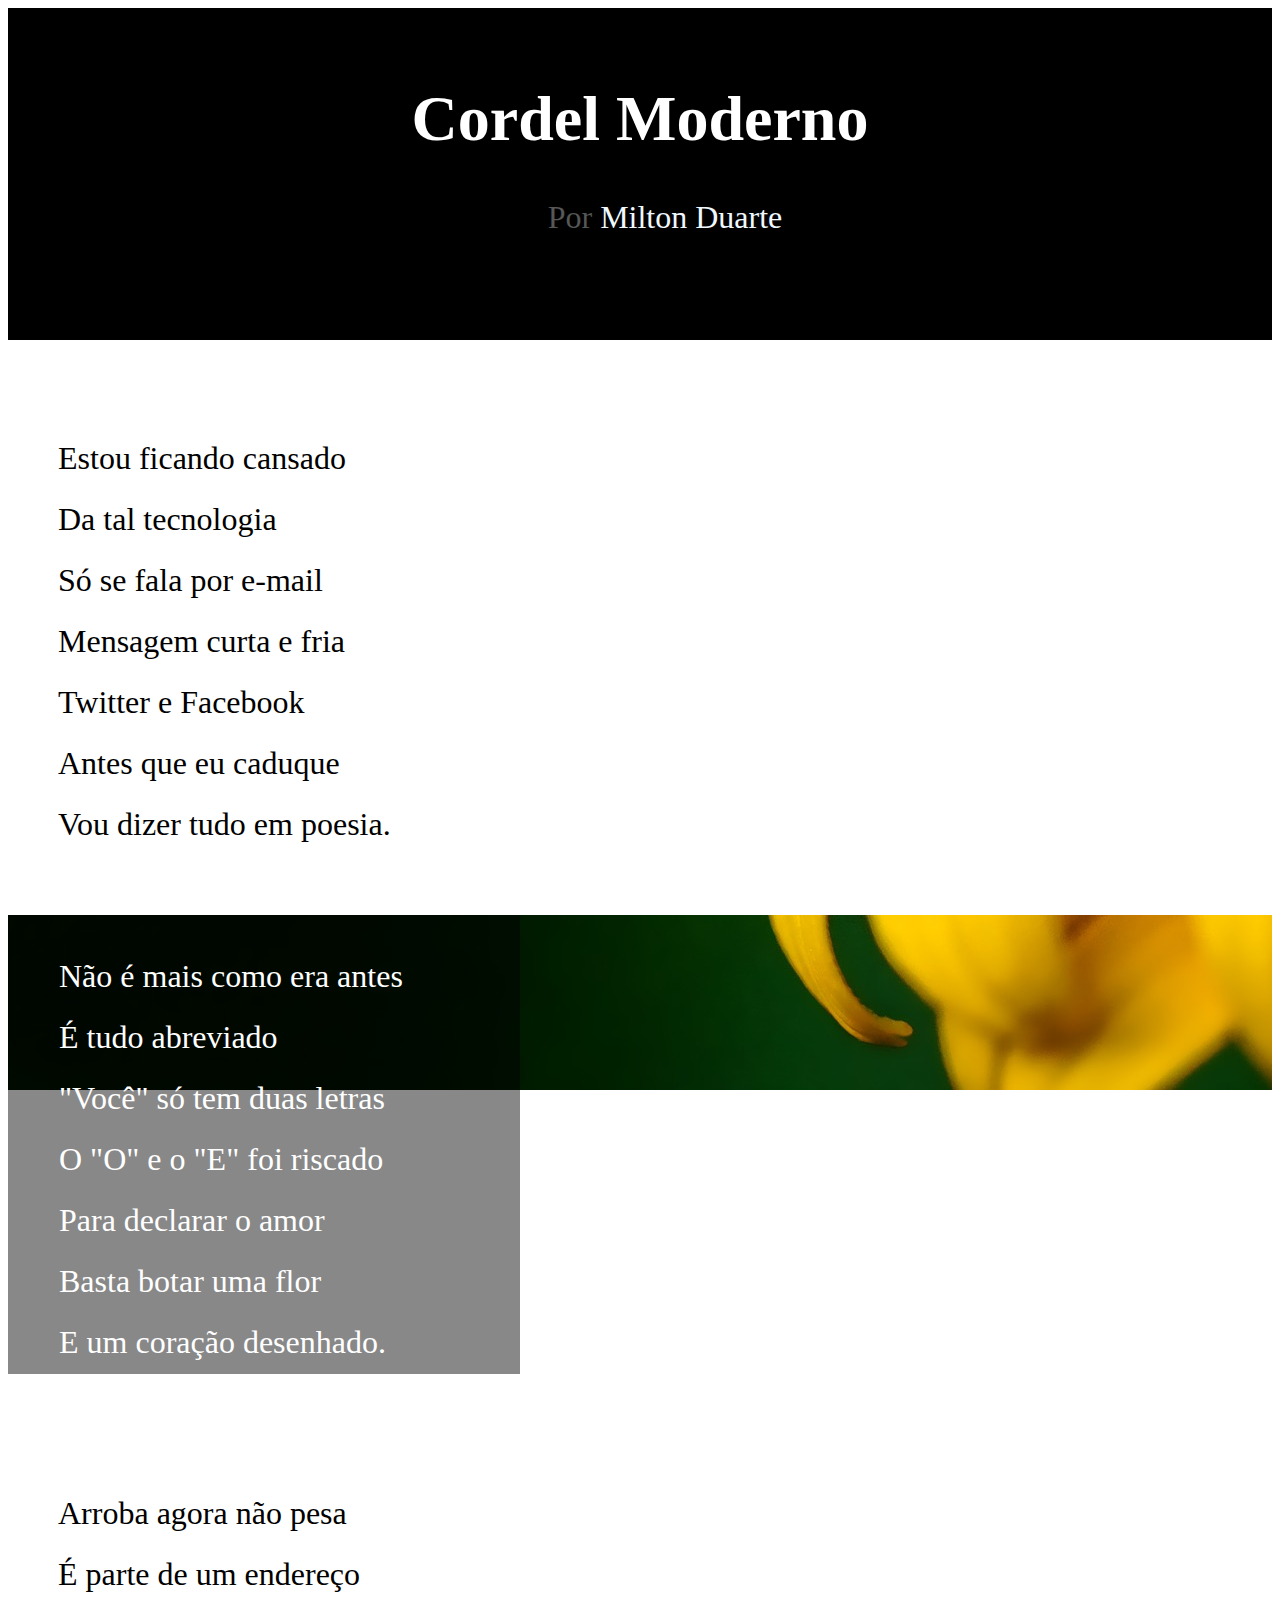
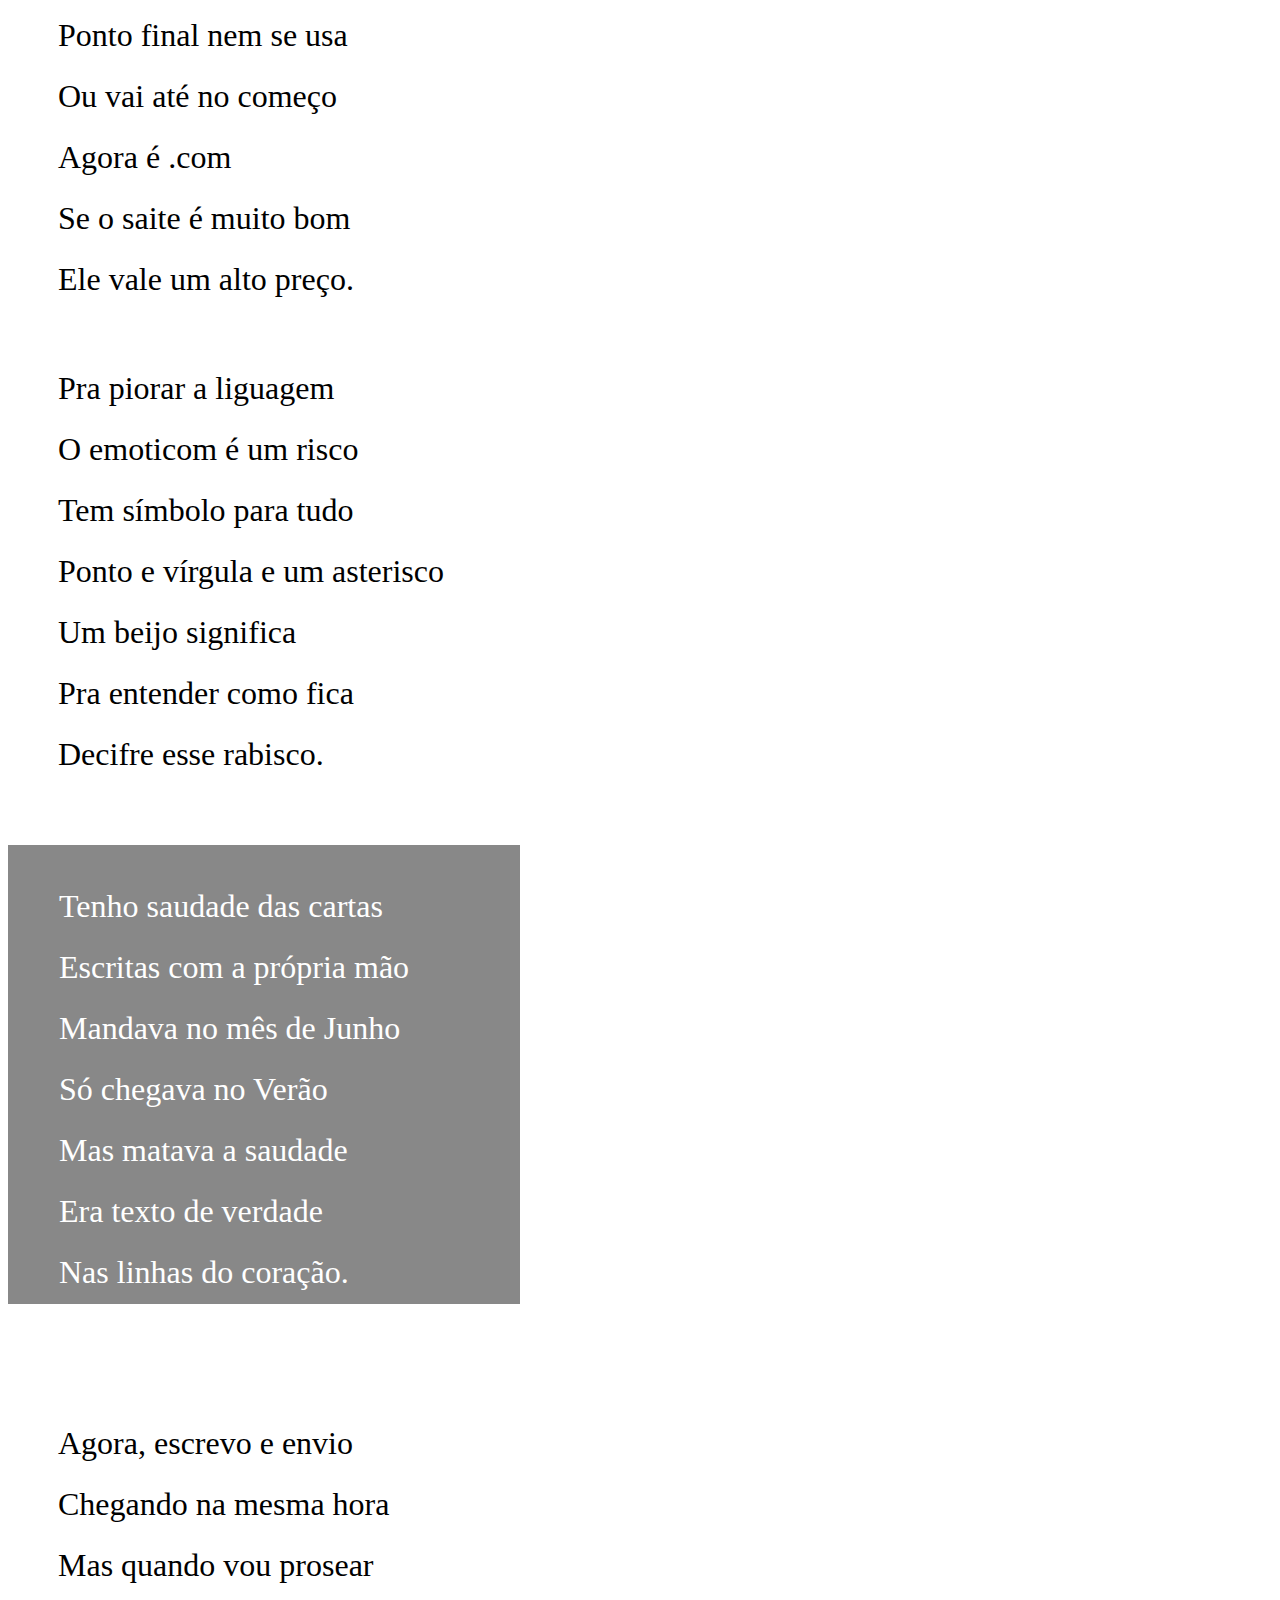
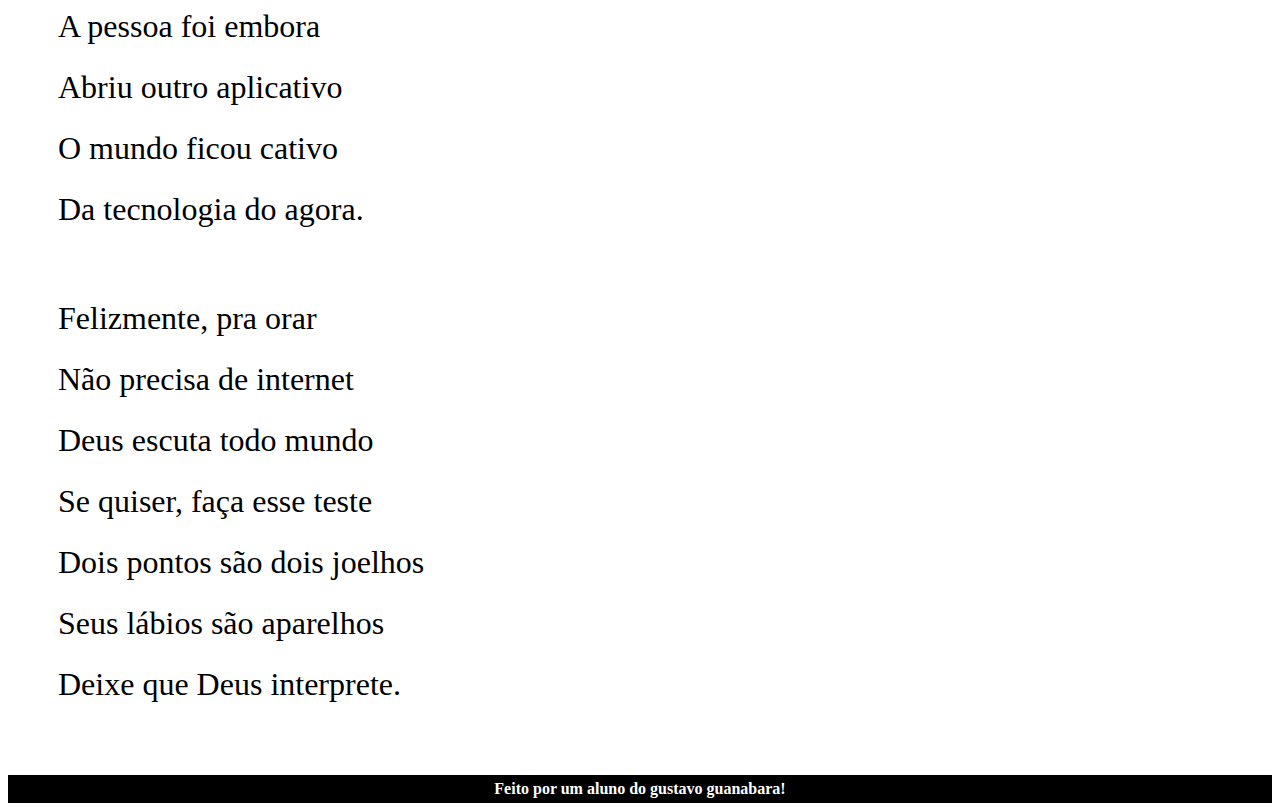
==== projeto-cordel/index.html @ 863560a4 "novo projeto" ====
<!DOCTYPE html>
<html lang="en">
<head>
    <meta charset="UTF-8">
    <meta name="viewport" content="width=device-width, initial-scale=1.0">
    <title>Coder Moderno</title>
    <link rel="stylesheet" href="style.css">
</head>
<body>
            <header>
                <h1>Cordel Moderno</h1>
                <p class="poucoescuro">Por <a href="https://www.recantodasletras.com.br/poesias/3186743" target="_blank">Milton Duarte</a></p>
            </header>
      <main>
          <div>
              <p>Estou ficando cansado</p>
              <p> Da tal tecnologia</p>
              <p> Só se fala por e-mail</p>
              <p> Mensagem curta e fria</p>
              <p> Twitter e Facebook</p>
              <p> Antes que eu caduque</p>
              <p> Vou dizer tudo em poesia.</p>
          </div>

          <div class="imagens1">
              <div class="fundo1">
                  <p> Não é mais como era antes</p>
                  <p> É tudo abreviado</p>
                  <p> "Você" só tem duas letras</p>
                  <p> O "O" e o "E" foi riscado</p>
                  <p> Para declarar o amor</p>
                  <p> Basta botar uma flor</p>
                  <p> E um coração desenhado.</p>
              </div>
          </div>
          <div>
              <p>  Arroba agora não pesa</p>
              <p> É parte de um endereço</p>
              <p> Ponto final nem se usa</p>
              <p> Ou vai até no começo</p>
              <p> Agora é .com</p>
              <p> Se o saite é muito bom</p>
              <p> Ele vale um alto preço.</p>
          </div>
          
          <div>
              <p> Pra piorar a liguagem</p>
              <p> O emoticom é um risco</p>
              <p> Tem símbolo para tudo</p>
              <p> Ponto e vírgula e um asterisco</p>
              <p> Um beijo significa</p>
              <p> Pra entender como fica</p>
              <p> Decifre esse rabisco.</p>
          </div>
          
          <div class="imagens2">
              <div class="fundo1">
                  <p> Tenho saudade das cartas</p>
                  <p> Escritas com a própria mão</p>
                  <p> Mandava no mês de Junho</p>
                  <p> Só chegava no Verão</p>
                  <p> Mas matava a saudade</p>
                  <p> Era texto de verdade</p>
                  <p> Nas linhas do coração.</p>
              </div>
          </div>
          
          <div>
              <p> Agora, escrevo e envio</p>
              <p> Chegando na mesma hora</p>
              <p> Mas quando vou prosear</p>
              <p> A pessoa foi embora</p>
              <p> Abriu outro aplicativo</p>
              <p> O mundo ficou cativo</p>
              <p> Da tecnologia do agora.</p>
          </div>
          <div>   
              <p> Felizmente, pra orar</p>
              <p> Não precisa de internet</p>
              <p> Deus escuta todo mundo</p>
              <p> Se quiser, faça esse teste</p>
              <p> Dois pontos são dois joelhos</p>
              <p> Seus lábios são aparelhos</p>
              <p> Deixe que Deus interprete.</p>
          </div>
      </main>
      <footer>Feito por um aluno do gustavo guanabara!</footer>
</body>
</html>
---- projeto-cordel/style.css ----
body{
    font-size: 2em;
}
header{
    border: 1px solid black;
    background-color: black;
    height: 300px;
    padding-top: 30px;
    text-align: center;
    color: white;
    margin: 0px;
    margin-bottom: 100PX;
}
h1{
    font-size: 2em;
}
.poucoescuro{
    color: rgba(255, 255, 255, 0.342);
}
a{
    text-decoration: none;
    color: aliceblue;
}
a:hover{
    text-decoration: underline;
}
p{
    margin-left: 50px;
    margin-bottom: -8px;
}

div{
    margin: 80px 0px;
}
 .imagens1{
    background-image: url(pacote-d012/imagens/background001.jpg);
    background-position: center center;
    background-repeat: no-repeat;
    background-attachment: fixed;
    height: 500px;


 }
 .fundo1{
    border: 1px solid transparent;
    background-color: rgba(0, 0, 0, 0.466);
    color: white;
    min-width: 250px;
    max-width: 500px;
    padding: 10px 10px 20px 0px;
 }
.imagens2{
    background-image: url(pacote-d012/imagens/background002.jpg);
    background-position: center center;
    background-repeat: no-repeat;
    background-attachment: fixed;
    height: 500px;
}
footer{
    background-color: black;
    color: white;
    font-size: 16px;
    font-weight: bold;
    display: block;
    text-align: center;
    margin-top: 50px;
    padding: 5px;
}
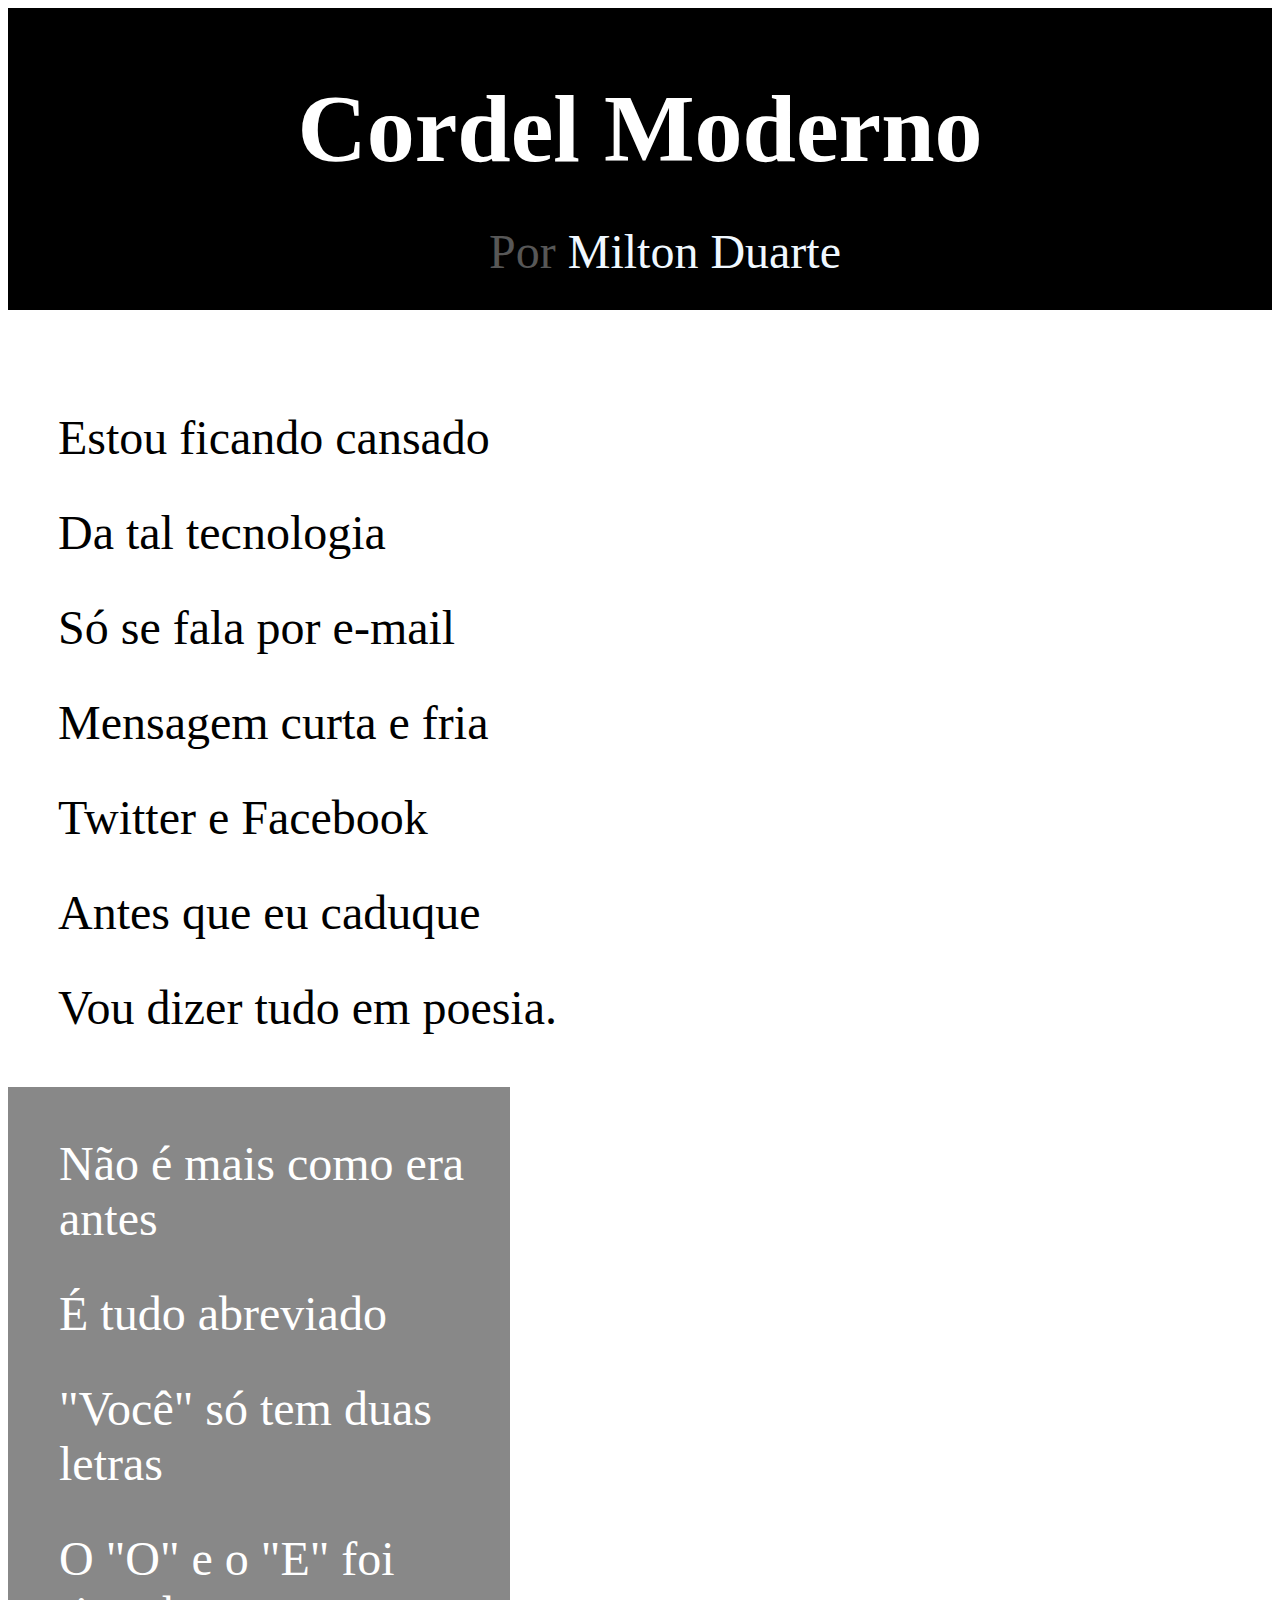
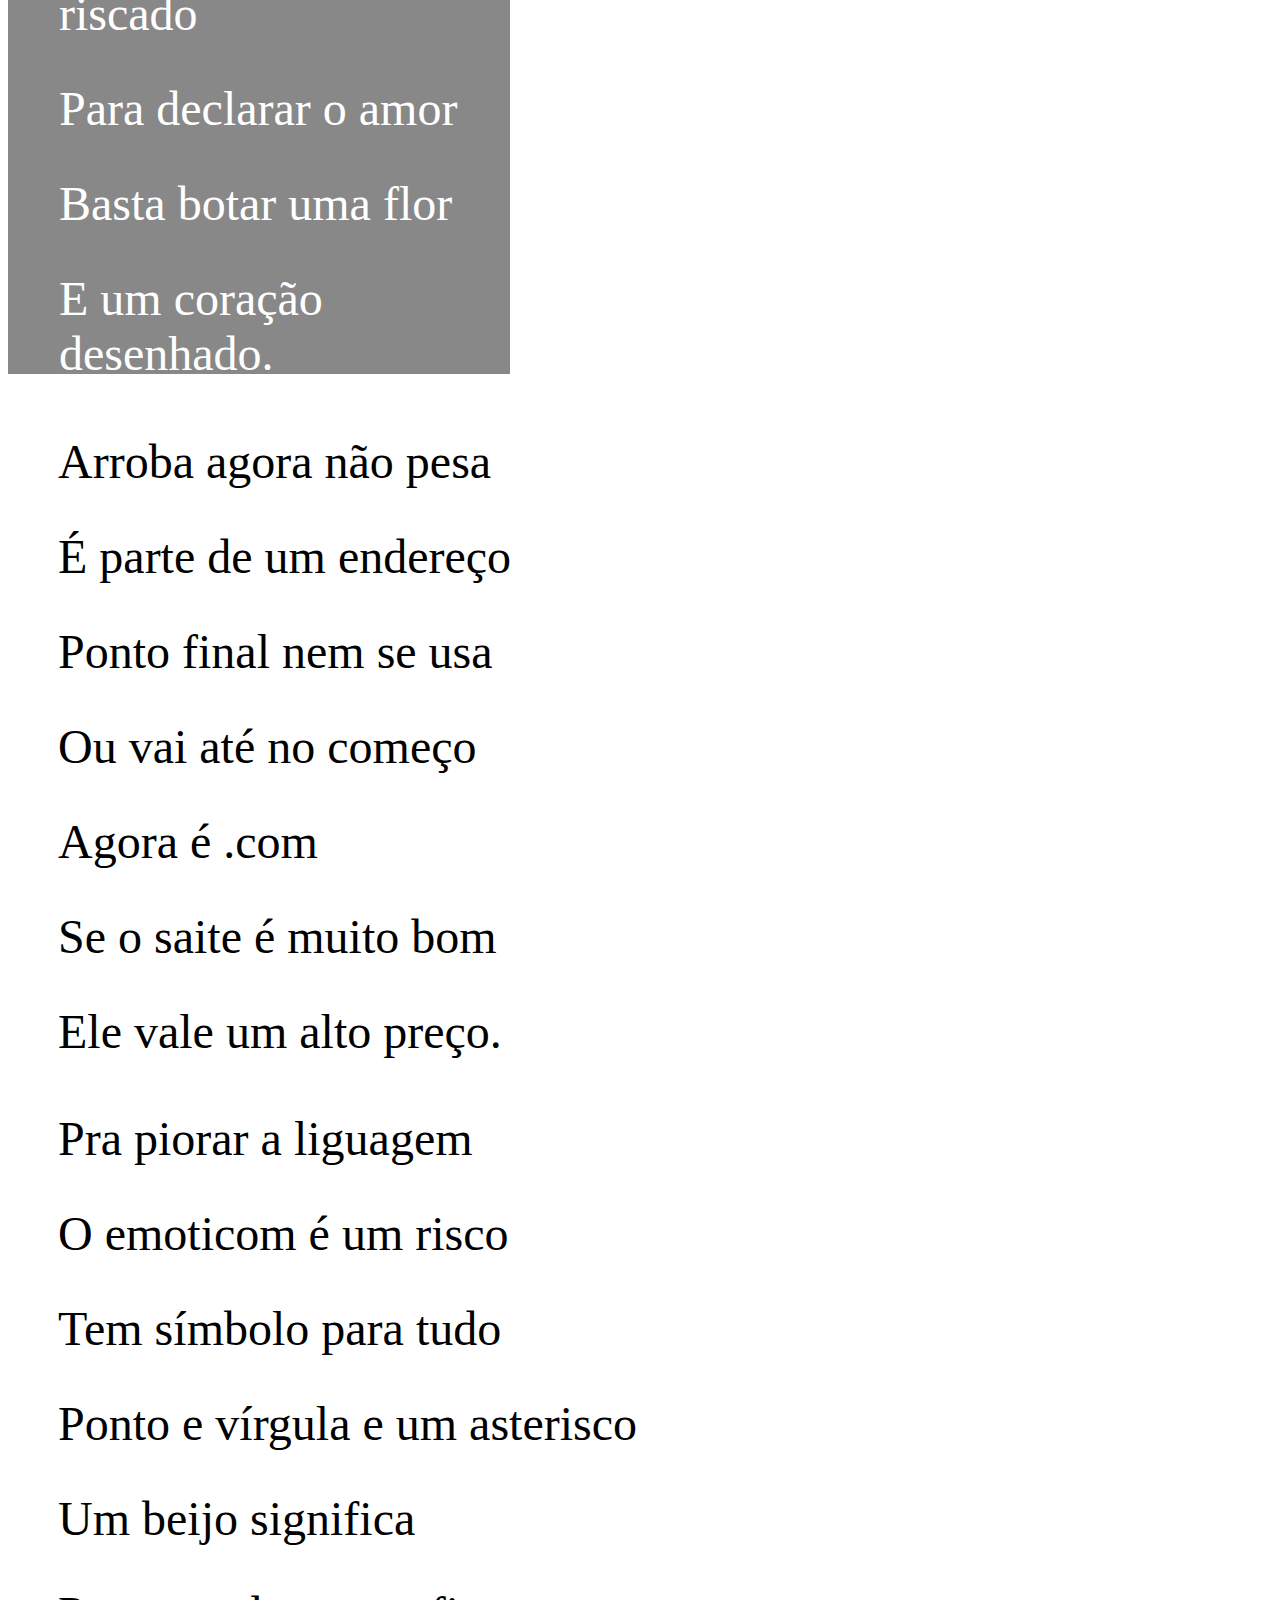
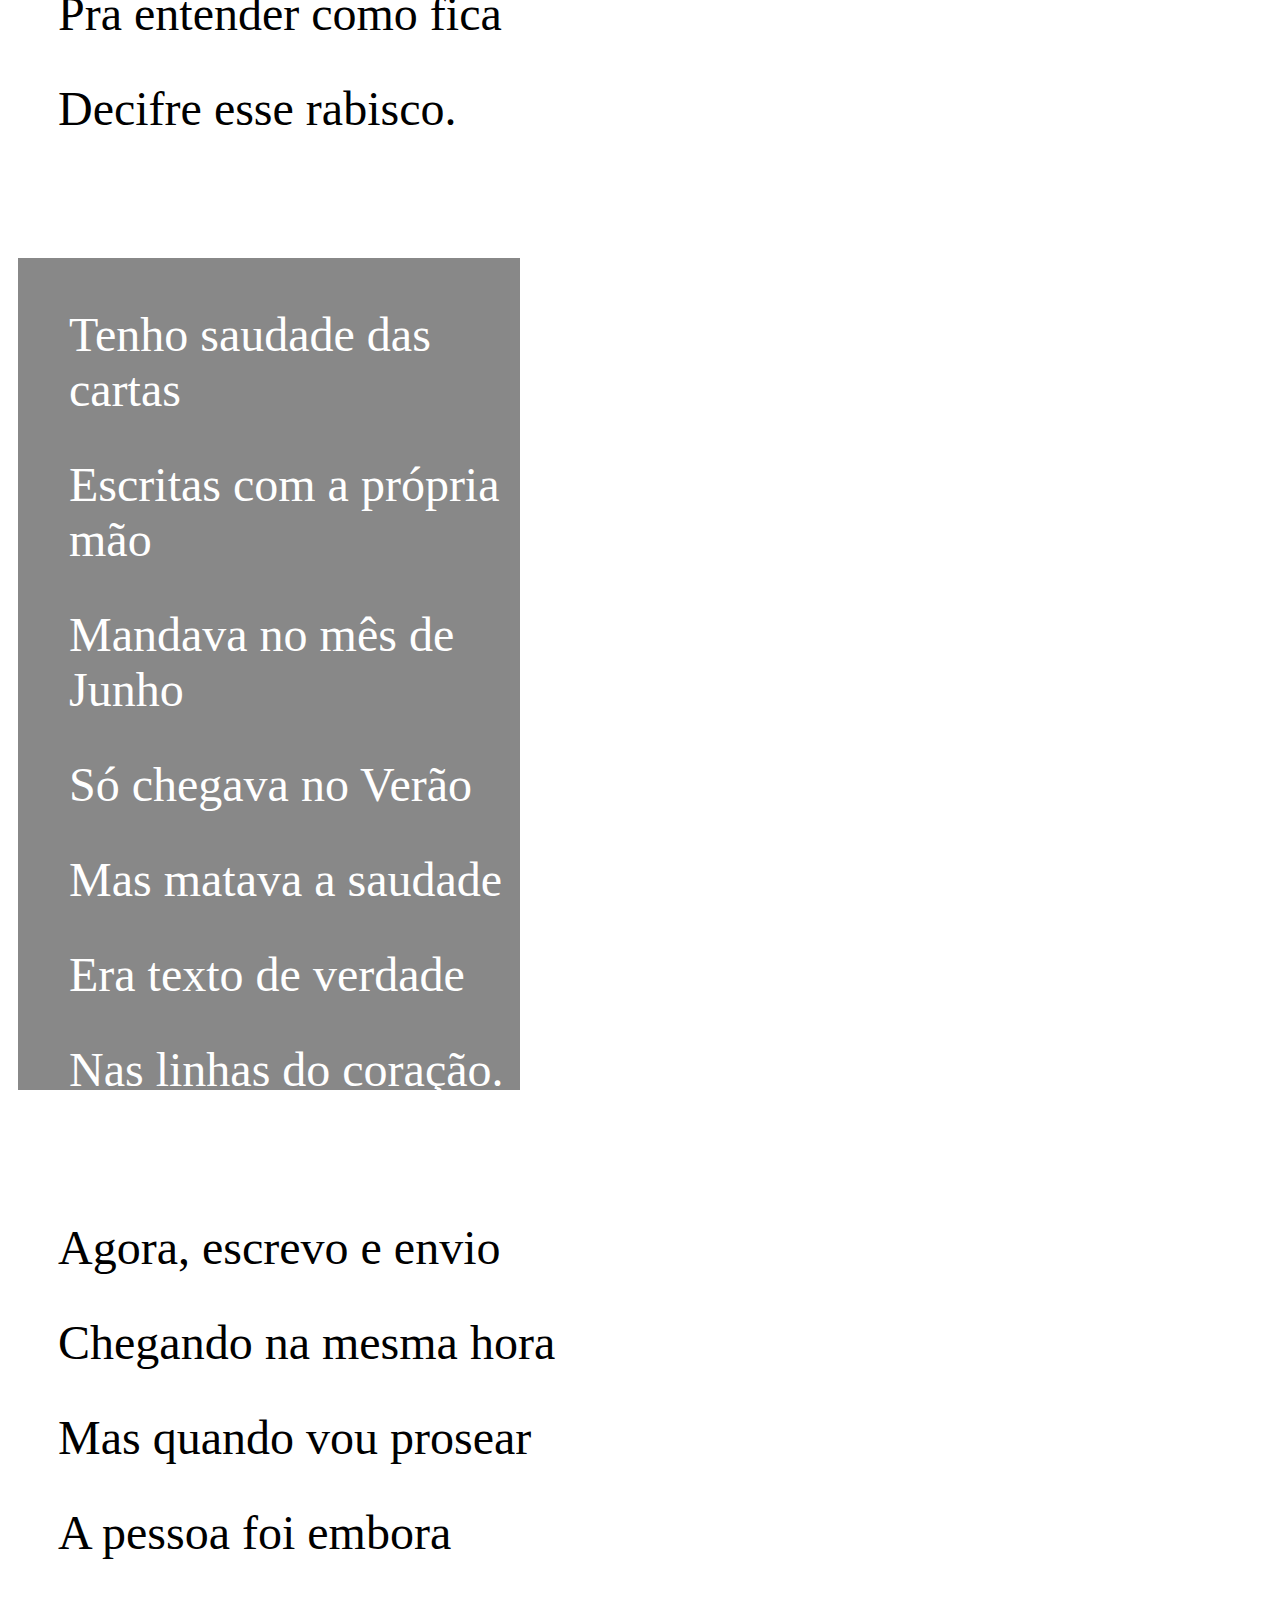
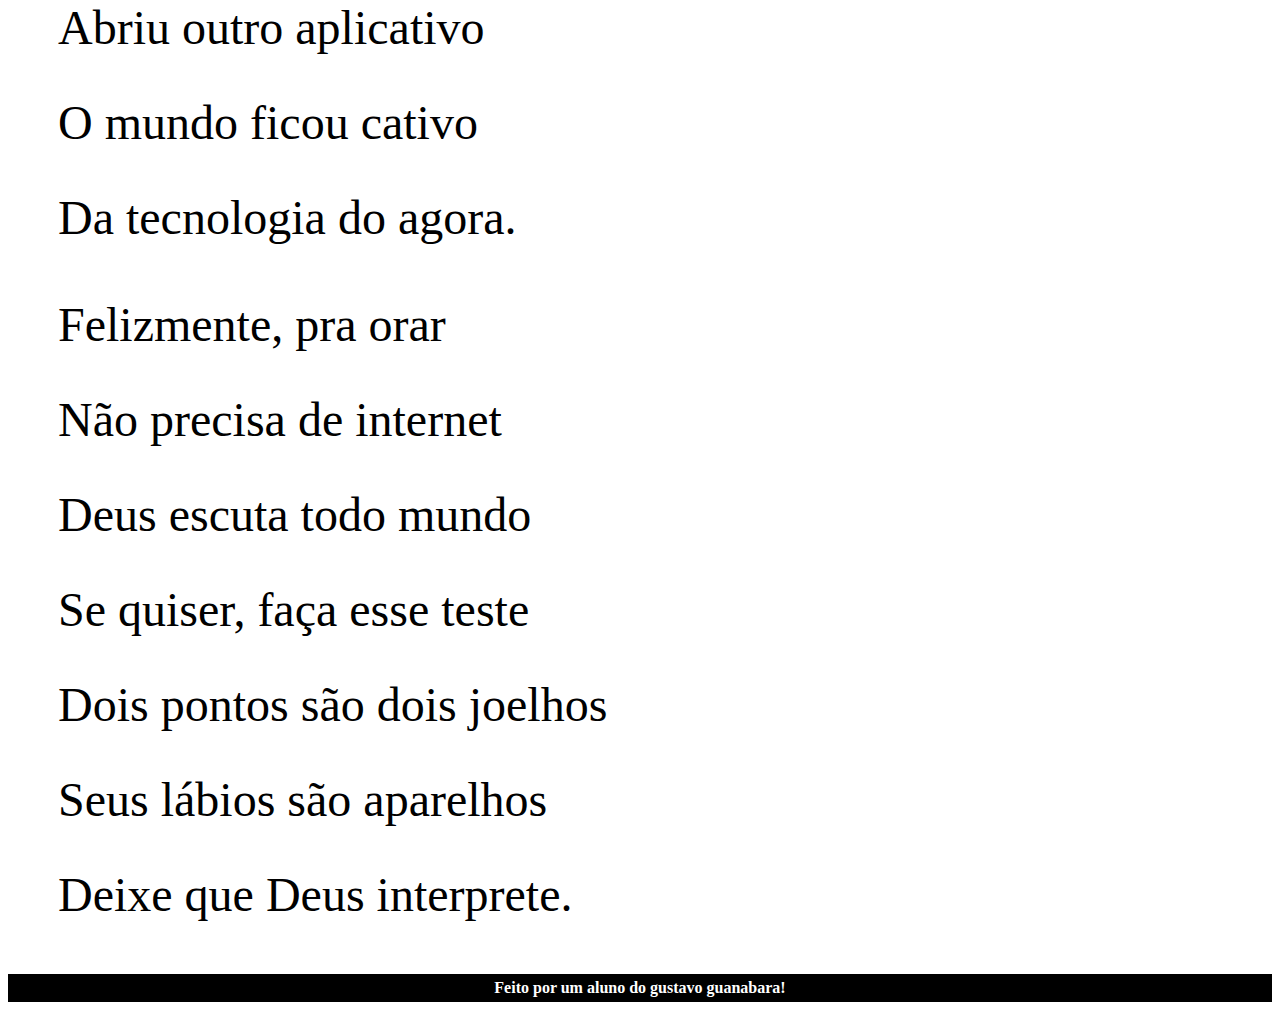
==== commit 78dd5aaf: "regula" ====
--- a/projeto-cordel/index.html
+++ b/projeto-cordel/index.html
@@ -22,7 +22,7 @@
               <p> Vou dizer tudo em poesia.</p>
           </div>
 
-          <div class="imagens1">
+          <div class="imagens1, regula">
               <div class="fundo1">
                   <p> Não é mais como era antes</p>
                   <p> É tudo abreviado</p>
@@ -53,7 +53,7 @@
               <p> Decifre esse rabisco.</p>
           </div>
           
-          <div class="imagens2">
+          <div class="imagens2 regula">
               <div class="fundo1">
                   <p> Tenho saudade das cartas</p>
                   <p> Escritas com a própria mão</p>
--- a/projeto-cordel/style.css
+++ b/projeto-cordel/style.css
@@ -1,11 +1,11 @@
 body{
-    font-size: 2em;
+    font-size: 3em;
 }
 header{
     border: 1px solid black;
     background-color: black;
     height: 300px;
-    padding-top: 30px;
+    padding-top: 0px;
     text-align: center;
     color: white;
     margin: 0px;
@@ -16,6 +16,7 @@
 }
 .poucoescuro{
     color: rgba(255, 255, 255, 0.342);
+    margin-top: -25px;
 }
 a{
     text-decoration: none;
@@ -30,14 +31,19 @@
 }
 
 div{
-    margin: 80px 0px;
+    margin: 60px 0px;
+}
+.regula{
+    margin: 0px;
+
 }
  .imagens1{
     background-image: url(pacote-d012/imagens/background001.jpg);
     background-position: center center;
     background-repeat: no-repeat;
     background-attachment: fixed;
-    height: 500px;
+    height: 100%;
+    padding: 10px;
 
 
  }
@@ -47,14 +53,16 @@
     color: white;
     min-width: 250px;
     max-width: 500px;
-    padding: 10px 10px 20px 0px;
+    text-align: left;
+    
  }
 .imagens2{
     background-image: url(pacote-d012/imagens/background002.jpg);
     background-position: center center;
     background-repeat: no-repeat;
     background-attachment: fixed;
-    height: 500px;
+    height: 100%;
+    padding: 10px;
 }
 footer{
     background-color: black;
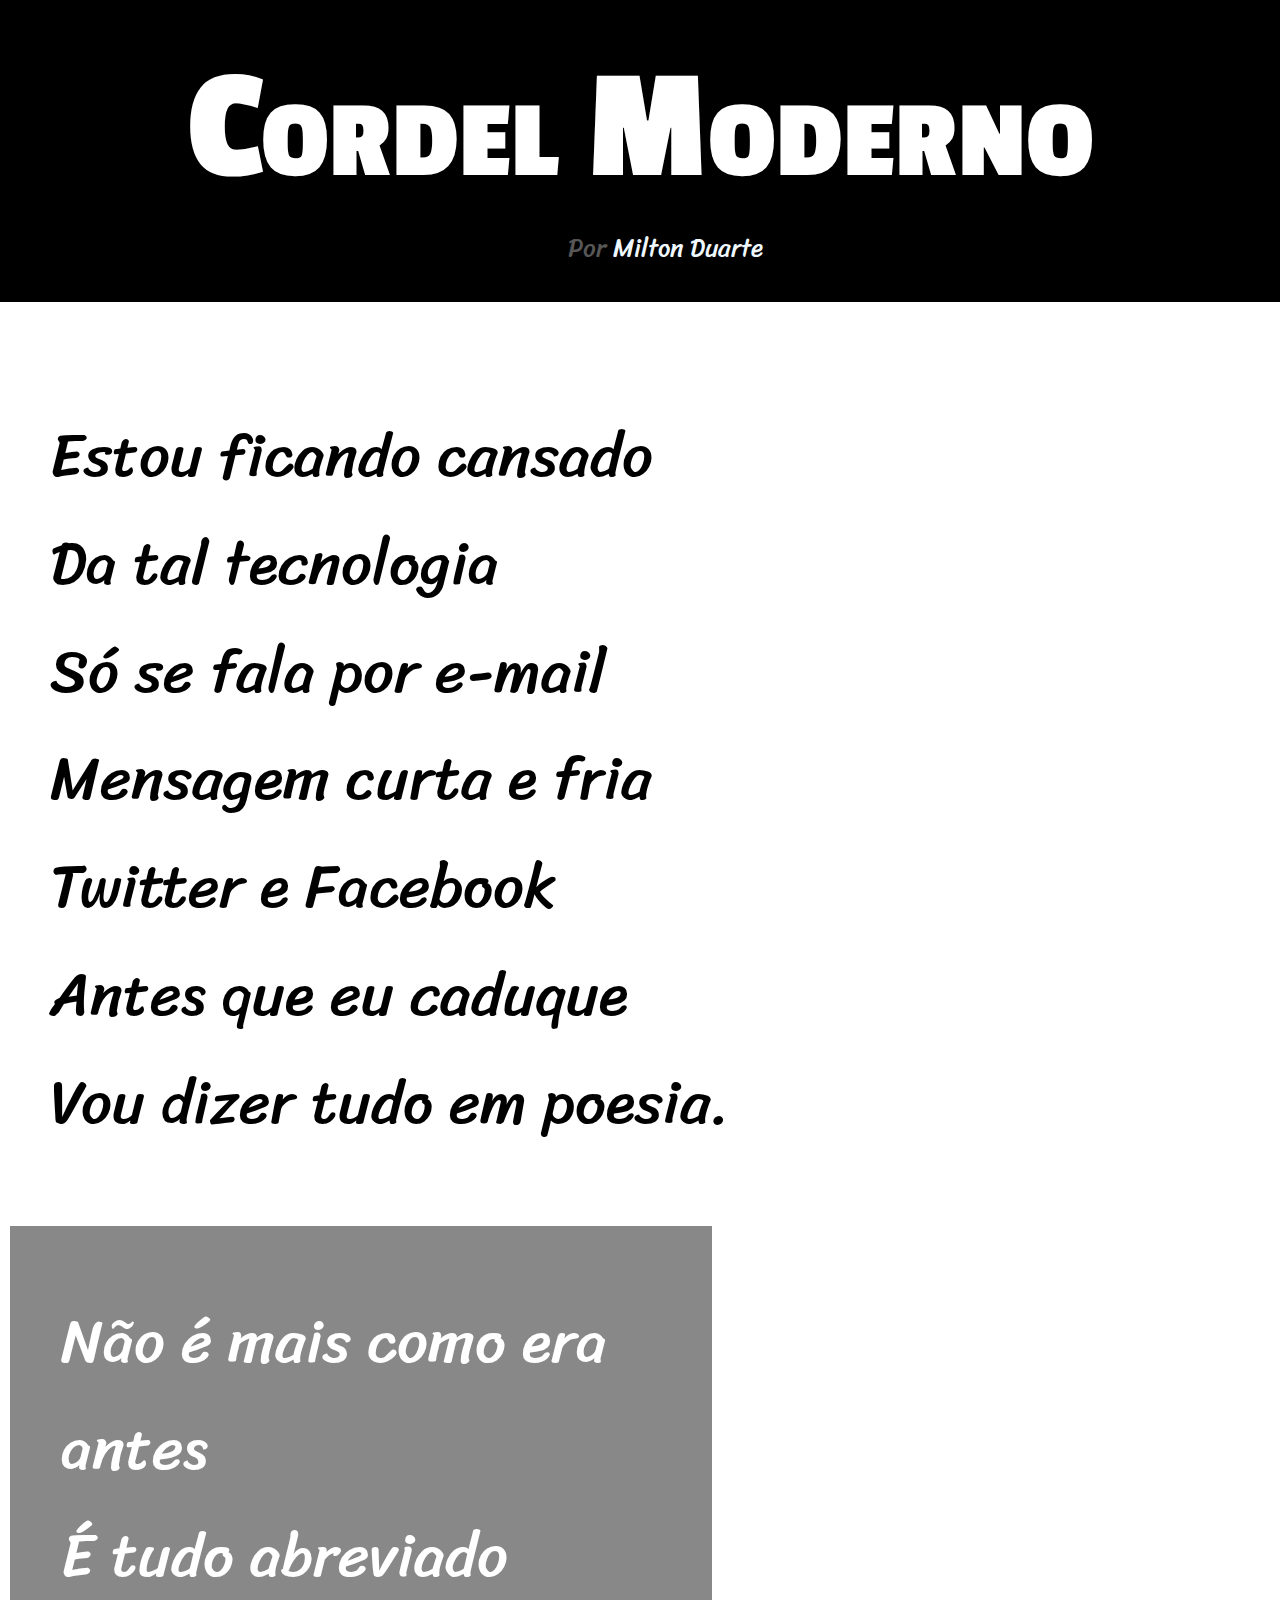
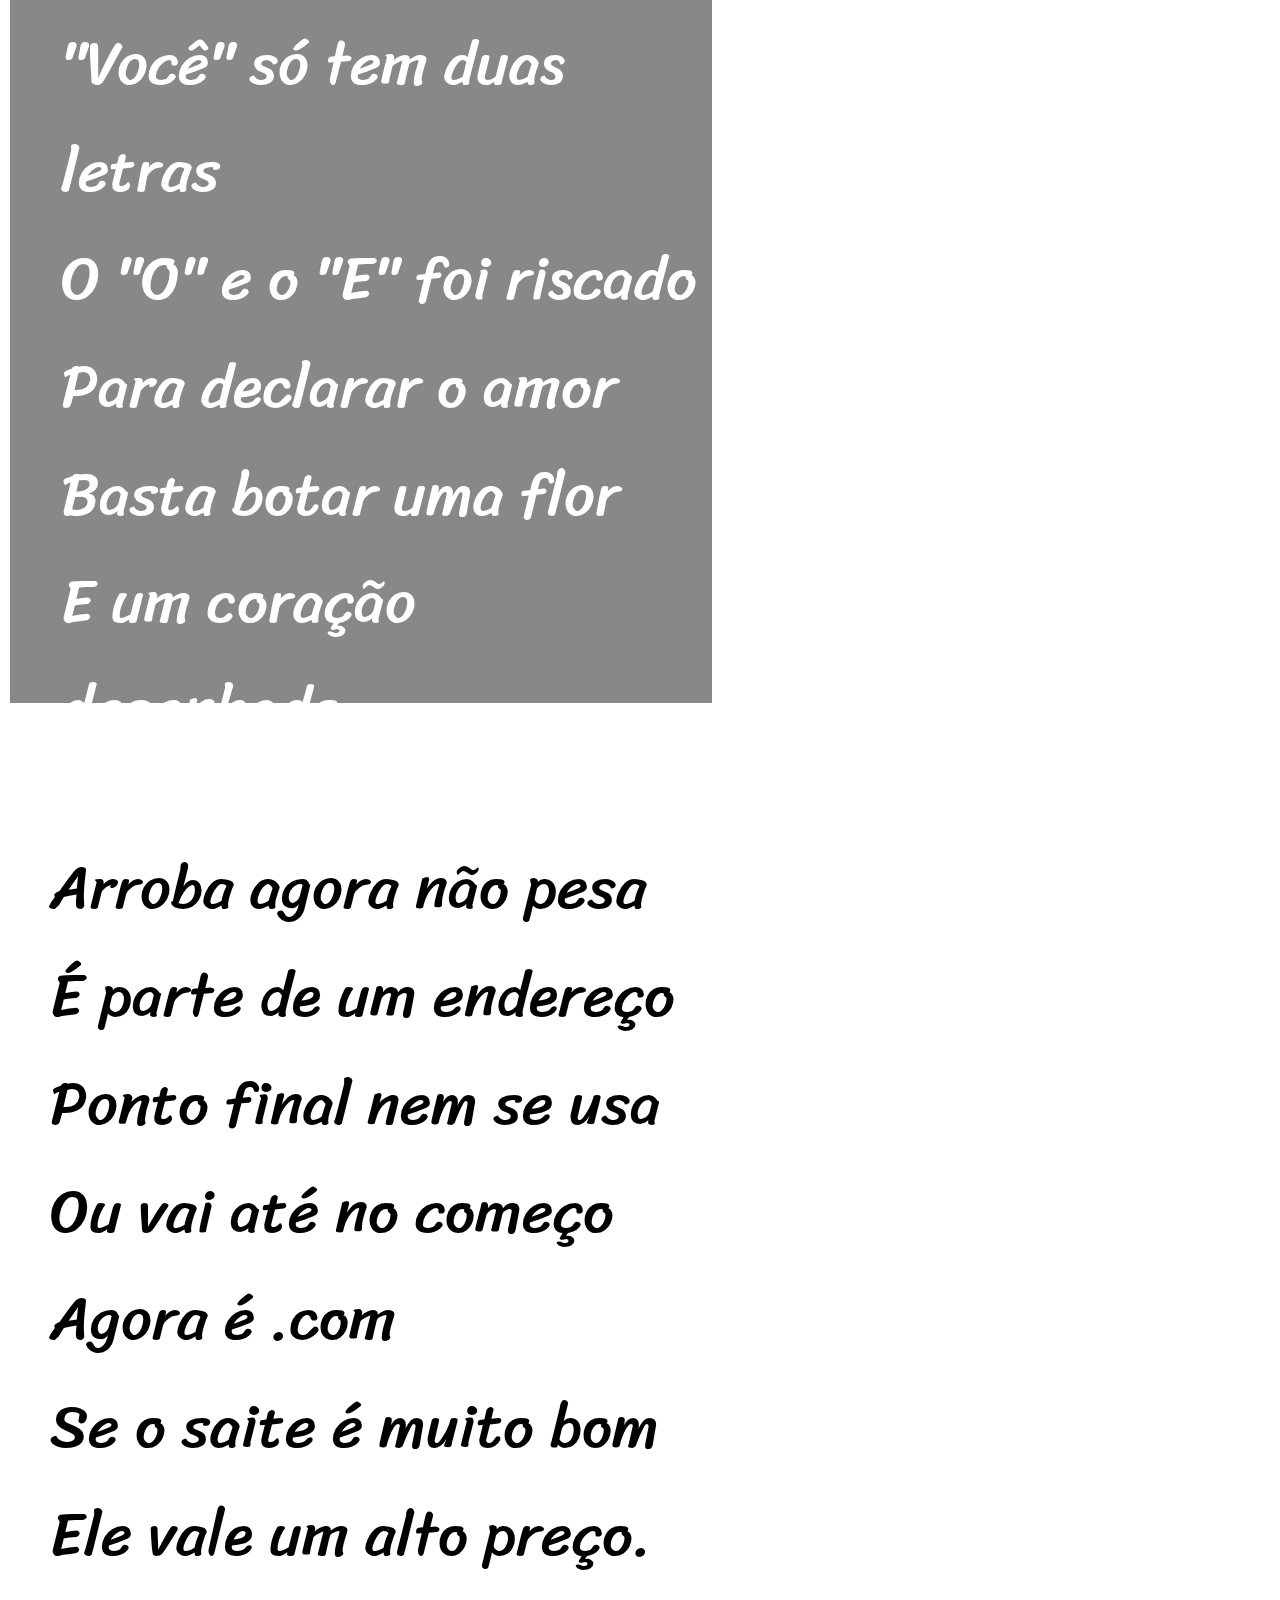
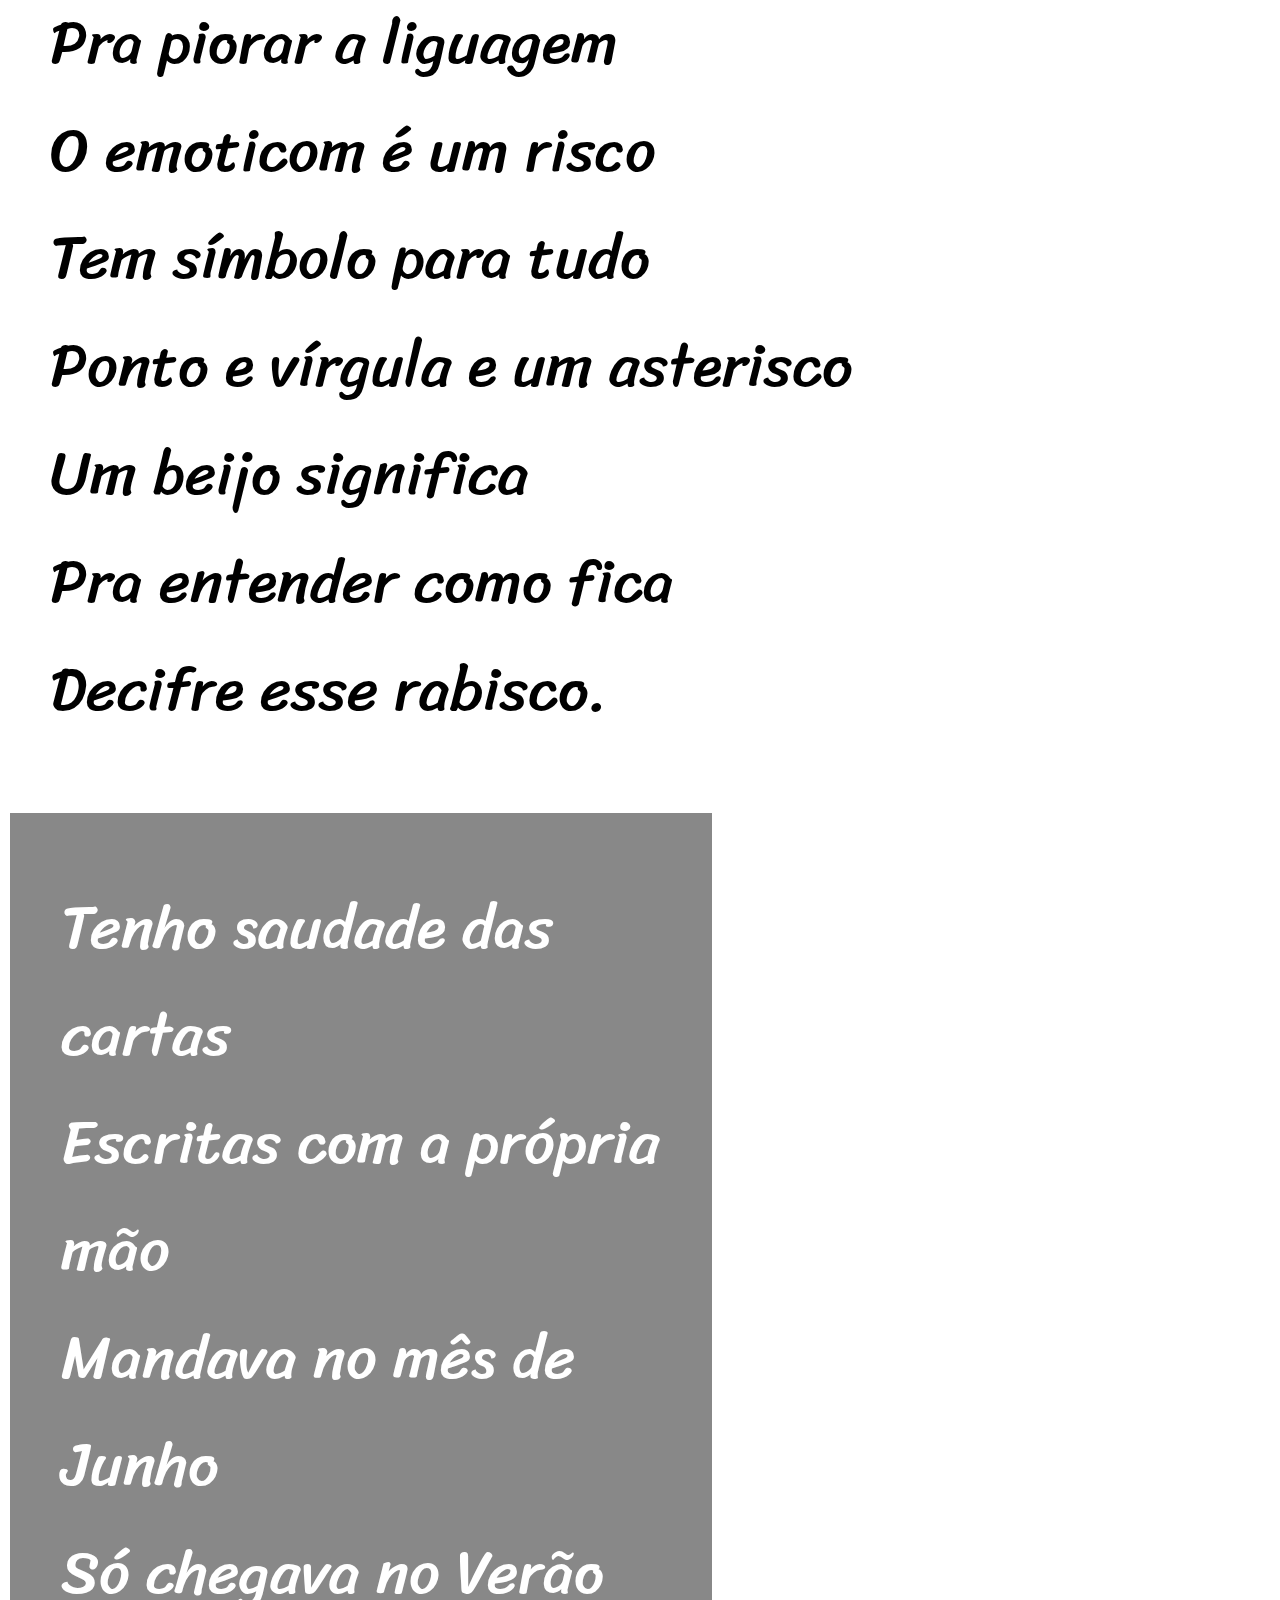
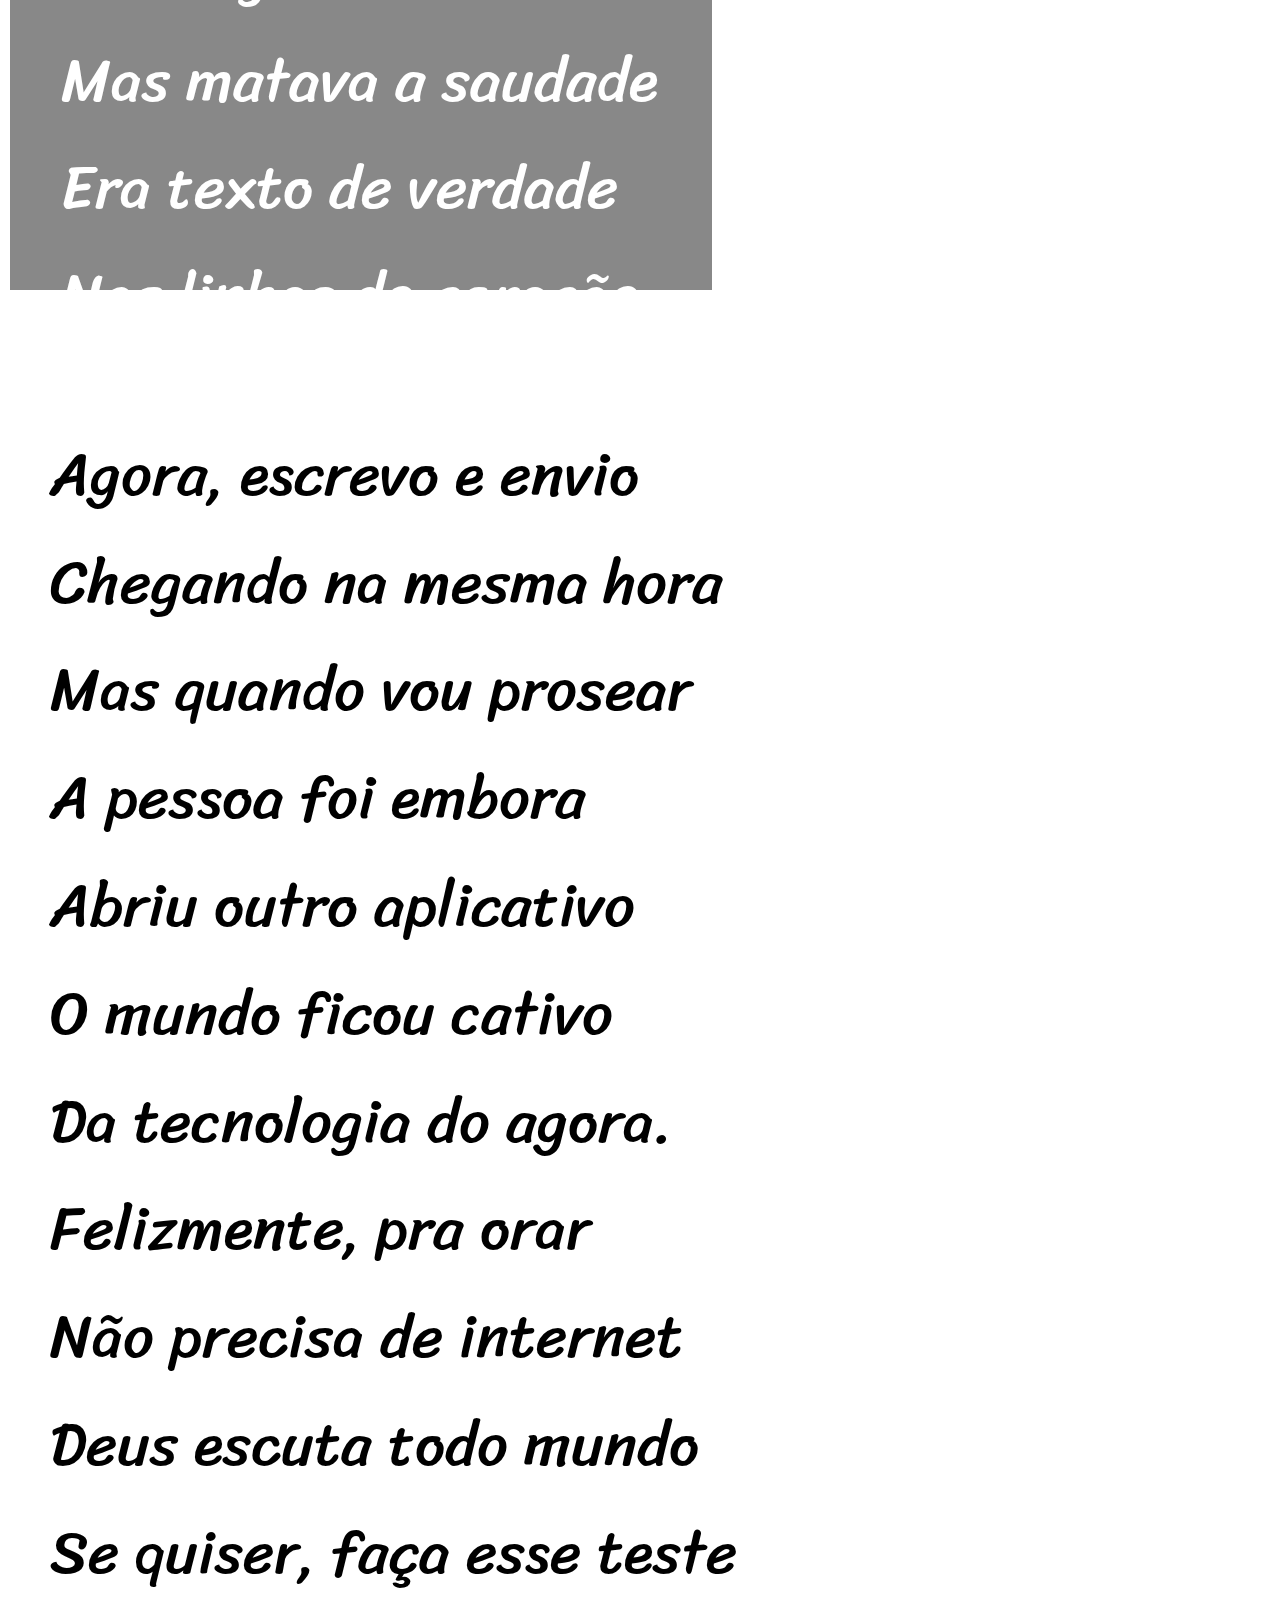
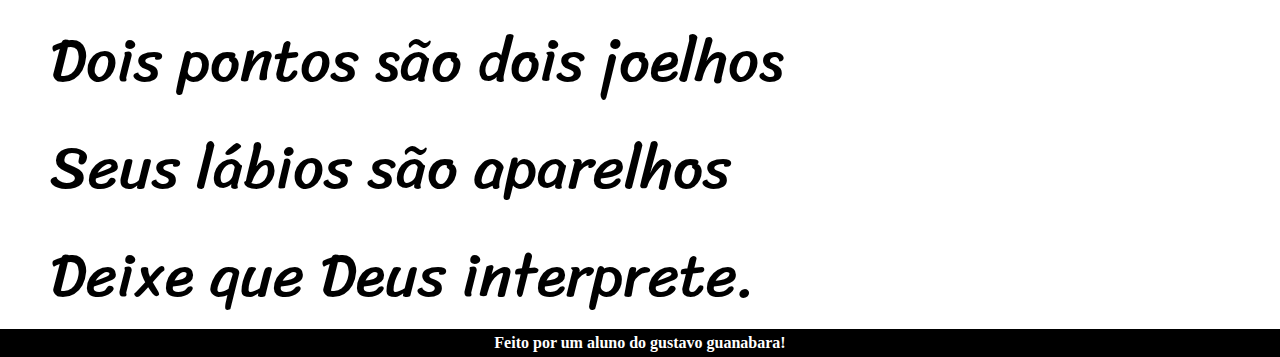
==== commit 1681930f: "finalizando" ====
--- a/projeto-cordel/index.html
+++ b/projeto-cordel/index.html
@@ -22,7 +22,7 @@
               <p> Vou dizer tudo em poesia.</p>
           </div>
 
-          <div class="imagens1, regula">
+          <div class="imagens1">
               <div class="fundo1">
                   <p> Não é mais como era antes</p>
                   <p> É tudo abreviado</p>
@@ -53,7 +53,7 @@
               <p> Decifre esse rabisco.</p>
           </div>
           
-          <div class="imagens2 regula">
+          <div class="imagens2">
               <div class="fundo1">
                   <p> Tenho saudade das cartas</p>
                   <p> Escritas com a própria mão</p>
--- a/projeto-cordel/style.css
+++ b/projeto-cordel/style.css
@@ -1,22 +1,33 @@
+@charset "UTF-8";
+@import url('https://fonts.googleapis.com/css2?family=Anton&family=Passion+One:wght@400;700;900&display=swap');
+@import url('https://fonts.googleapis.com/css2?family=Sriracha&display=swap');
+:root{
+    --font1:  "Passion One", verdana;
+    --font2:   'Sriracha', cursive;
+}
 body{
-    font-size: 3em;
+    font-size: 3.8em;
+    margin: 0px;
 }
 header{
     border: 1px solid black;
     background-color: black;
     height: 300px;
-    padding-top: 0px;
+    color: white;
     text-align: center;
-    color: white;
-    margin: 0px;
-    margin-bottom: 100PX;
+    margin-bottom: 100px; 
 }
 h1{
-    font-size: 2em;
+    font-size: 160px;
+    font-family: var(--font1);
+    font-variant: small-caps;
+    font-weight: bold;
+    margin-top: 40px;
 }
 .poucoescuro{
     color: rgba(255, 255, 255, 0.342);
-    margin-top: -25px;
+    margin-top: -100px;
+    font-size: 25px;
 }
 a{
     text-decoration: none;
@@ -27,16 +38,14 @@
 }
 p{
     margin-left: 50px;
-    margin-bottom: -8px;
+    margin-bottom: -60px;
+    font-family: var(--font2);
 }
 
 div{
     margin: 60px 0px;
 }
-.regula{
-    margin: 0px;
 
-}
  .imagens1{
     background-image: url(pacote-d012/imagens/background001.jpg);
     background-position: center center;
@@ -52,7 +61,7 @@
     background-color: rgba(0, 0, 0, 0.466);
     color: white;
     min-width: 250px;
-    max-width: 500px;
+    max-width: 700px;
     text-align: left;
     
  }
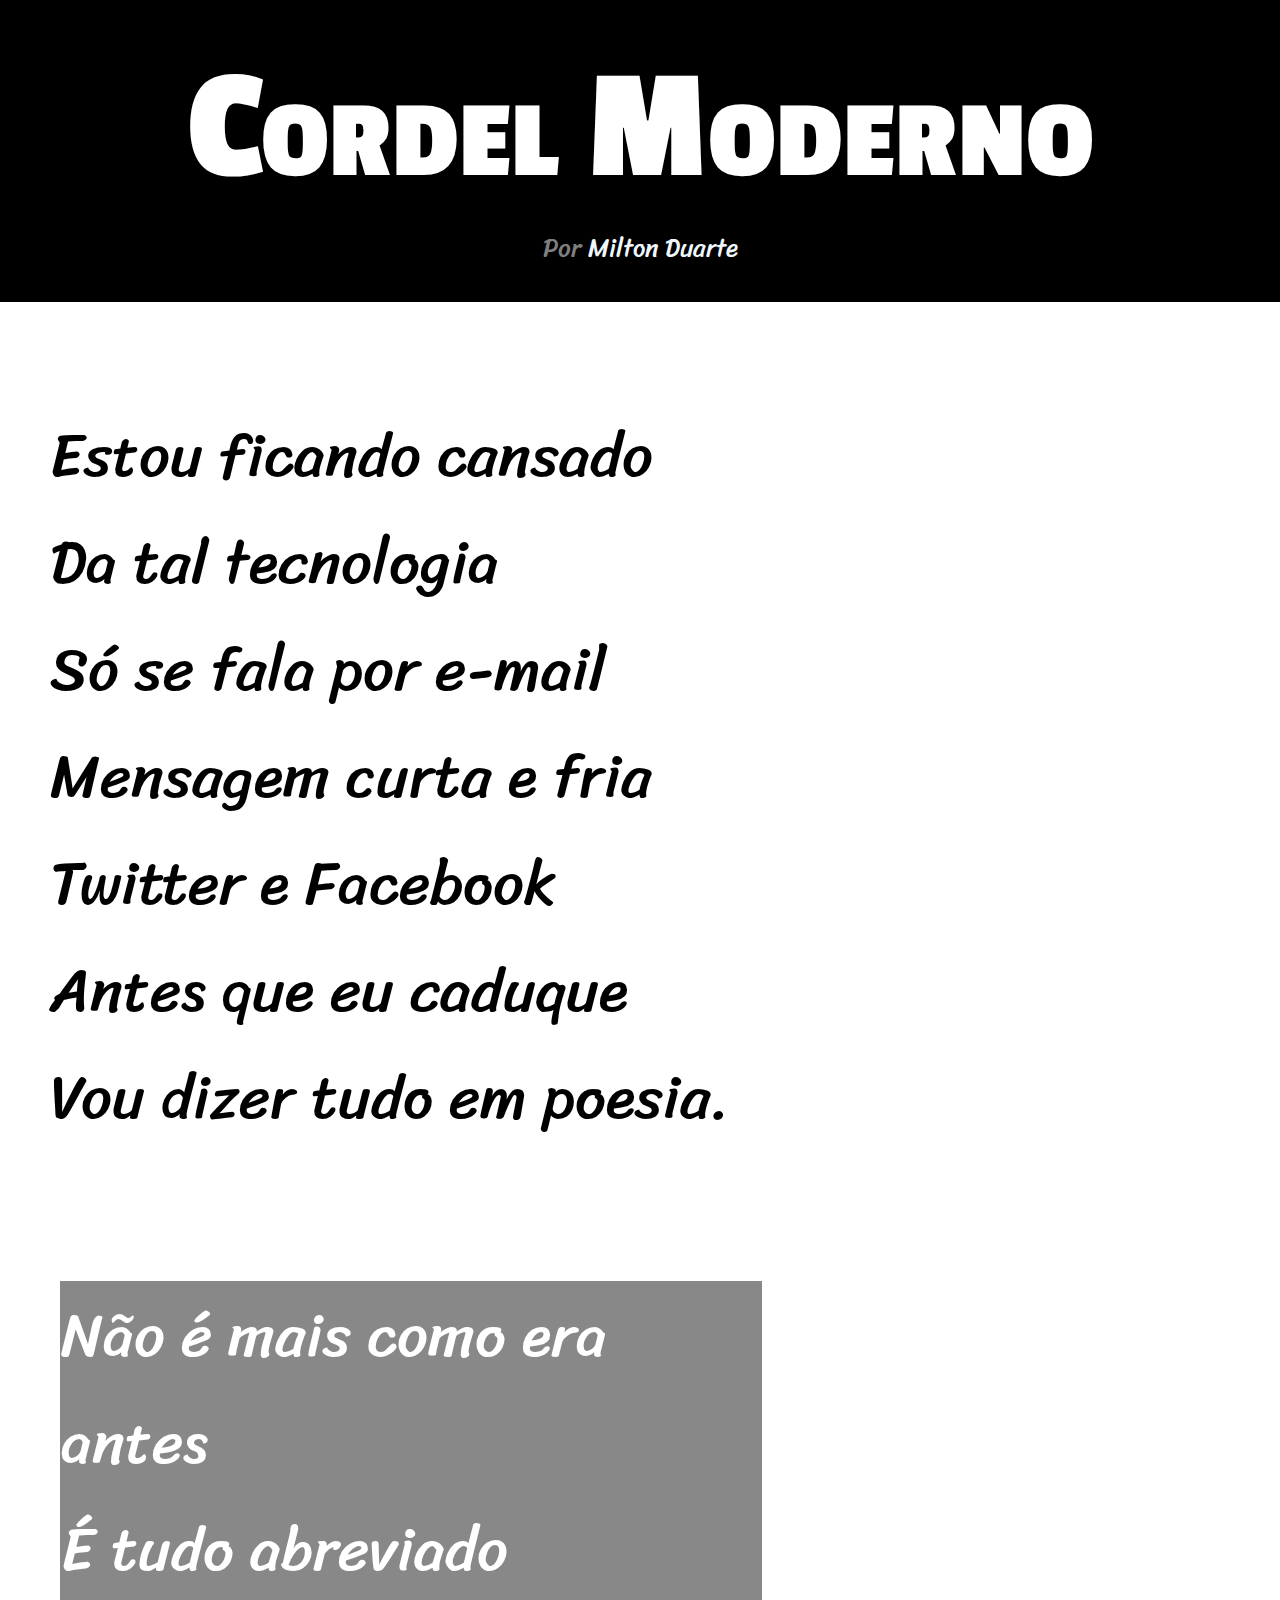
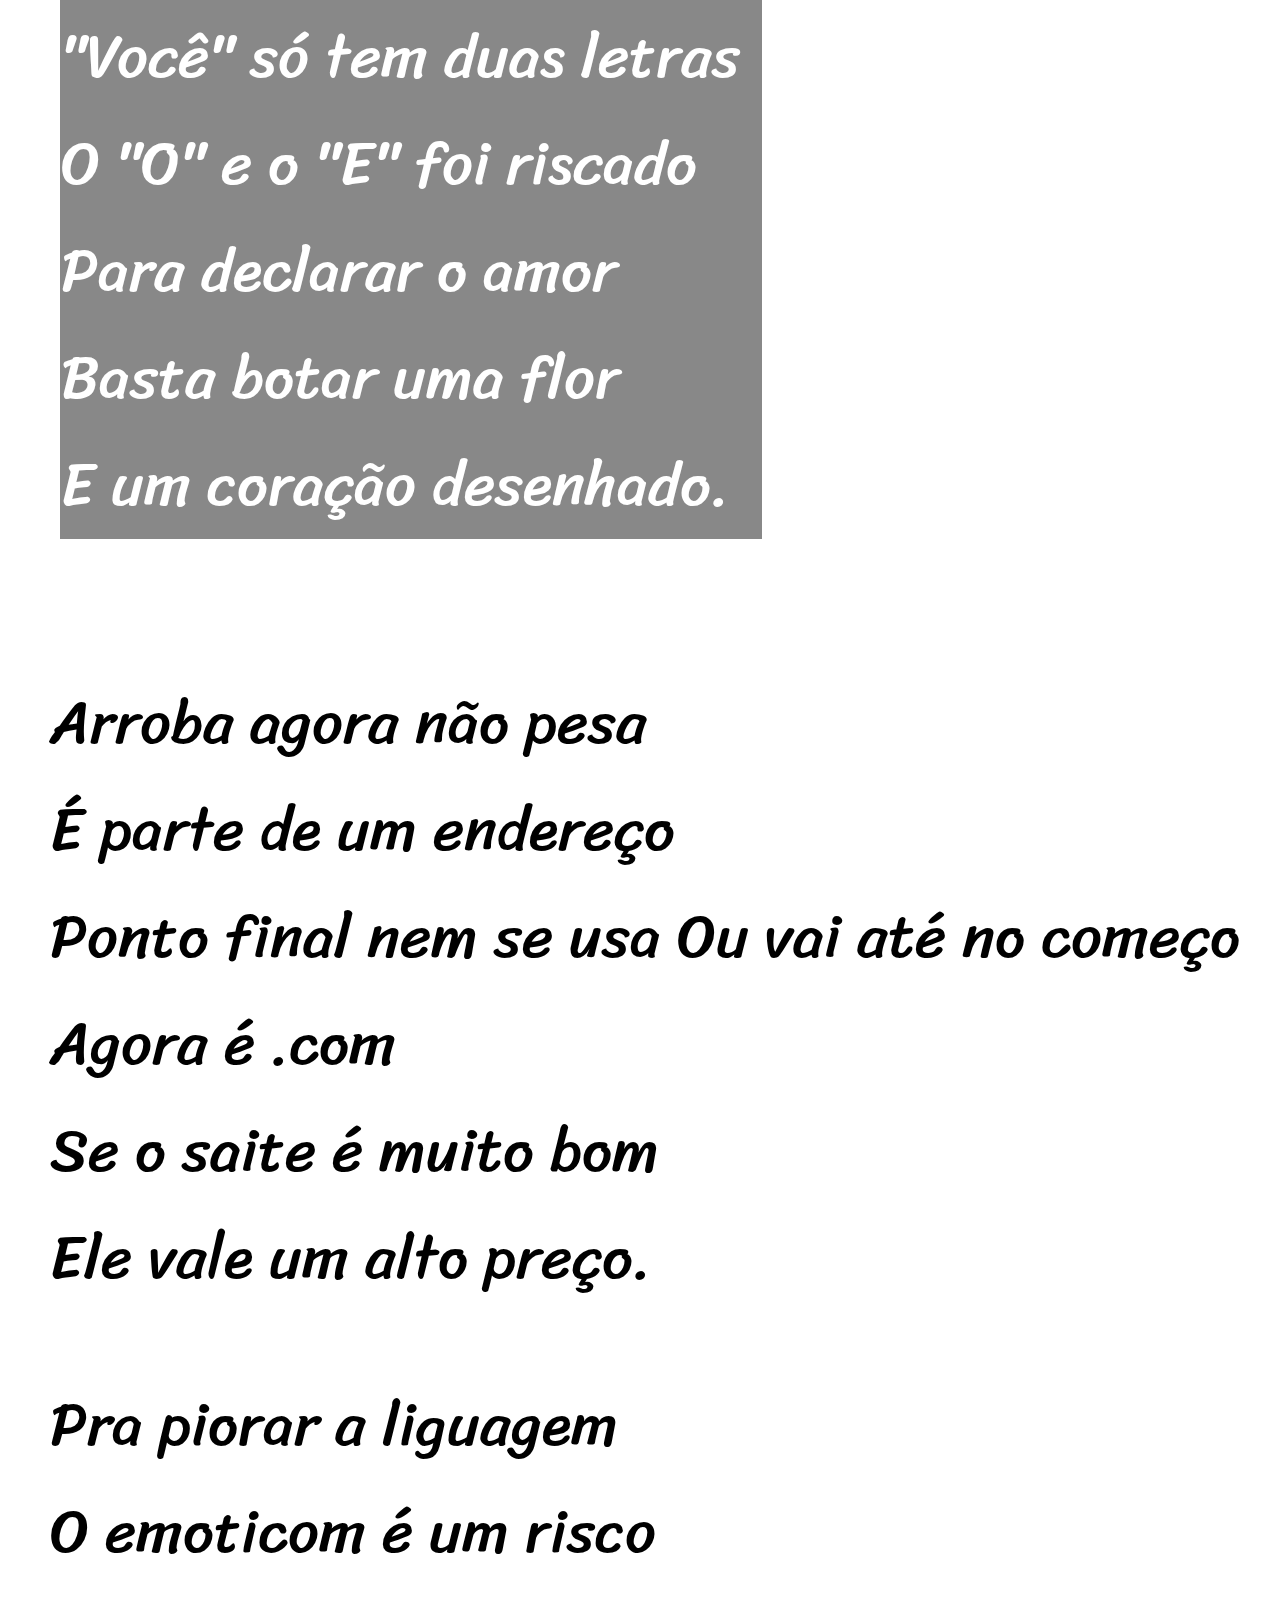
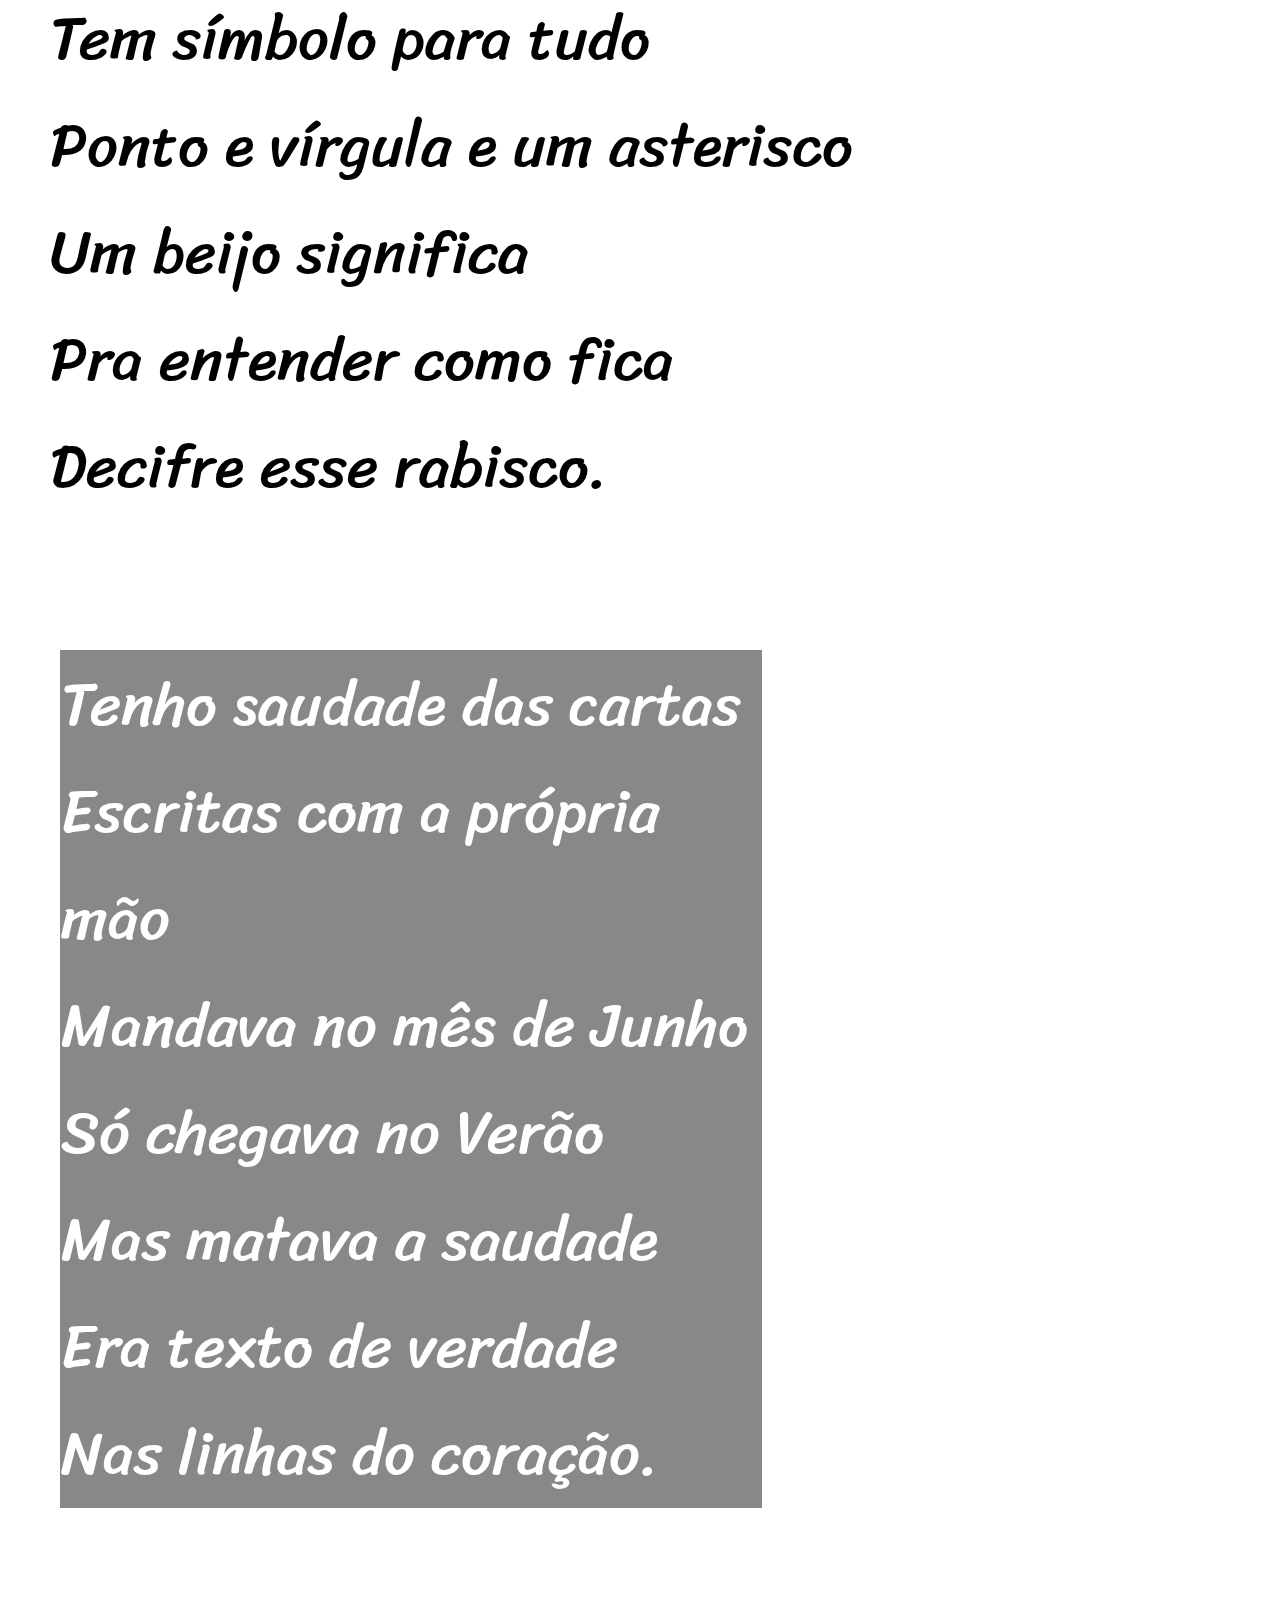
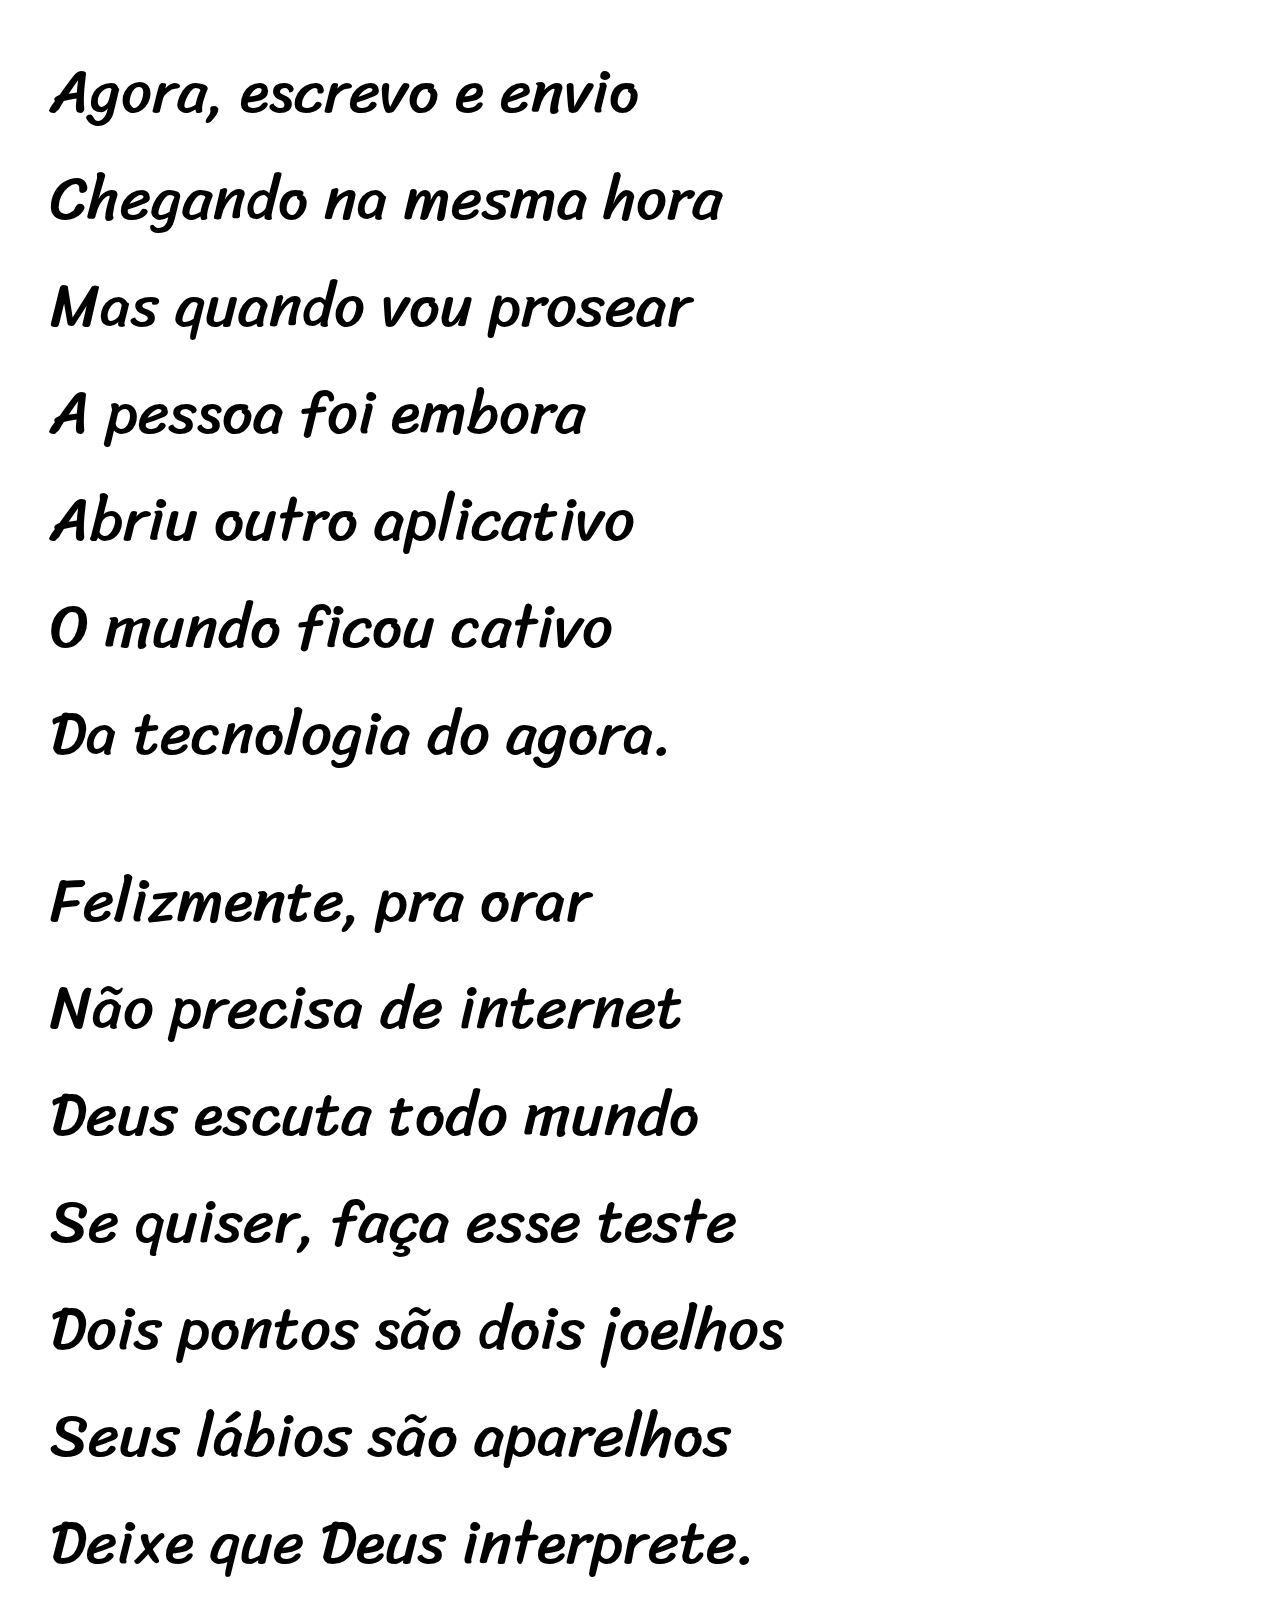
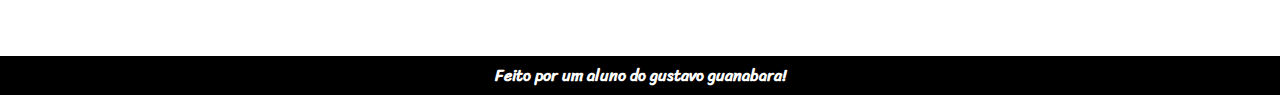
==== commit fbe1d806: "atulização" ====
--- a/projeto-cordel/index.html
+++ b/projeto-cordel/index.html
@@ -13,75 +13,76 @@
             </header>
       <main>
           <div>
-              <p>Estou ficando cansado</p>
-              <p> Da tal tecnologia</p>
-              <p> Só se fala por e-mail</p>
-              <p> Mensagem curta e fria</p>
-              <p> Twitter e Facebook</p>
-              <p> Antes que eu caduque</p>
-              <p> Vou dizer tudo em poesia.</p>
+            Estou ficando cansado<br>
+             Da tal tecnologia<br>
+             Só se fala por e-mail<br>
+             Mensagem curta e fria<br>
+             Twitter e Facebook<br>
+             Antes que eu caduque<br>
+             Vou dizer tudo em poesia.<br>
           </div>
 
           <div class="imagens1">
               <div class="fundo1">
-                  <p> Não é mais como era antes</p>
-                  <p> É tudo abreviado</p>
-                  <p> "Você" só tem duas letras</p>
-                  <p> O "O" e o "E" foi riscado</p>
-                  <p> Para declarar o amor</p>
-                  <p> Basta botar uma flor</p>
-                  <p> E um coração desenhado.</p>
+                 Não é mais como era antes<br>
+                 É tudo abreviado<br>
+                 "Você" só tem duas letras<br>
+                 O "O" e o "E" foi riscado<br>
+                 Para declarar o amor<br>
+                 Basta botar uma flor<br>
+                 E um coração desenhado.<br>
               </div>
           </div>
           <div>
-              <p>  Arroba agora não pesa</p>
-              <p> É parte de um endereço</p>
-              <p> Ponto final nem se usa</p>
-              <p> Ou vai até no começo</p>
-              <p> Agora é .com</p>
-              <p> Se o saite é muito bom</p>
-              <p> Ele vale um alto preço.</p>
+              Arroba agora não pesa<br>
+             É parte de um endereço<br>
+             Ponto final nem se usa<r>
+             Ou vai até no começo<br>
+             Agora é .com<br>
+             Se o saite é muito bom<br>
+             Ele vale um alto preço.<br>
           </div>
           
           <div>
-              <p> Pra piorar a liguagem</p>
-              <p> O emoticom é um risco</p>
-              <p> Tem símbolo para tudo</p>
-              <p> Ponto e vírgula e um asterisco</p>
-              <p> Um beijo significa</p>
-              <p> Pra entender como fica</p>
-              <p> Decifre esse rabisco.</p>
+             Pra piorar a liguagem<br>
+             O emoticom é um risco<br>
+             Tem símbolo para tudo<br>
+             Ponto e vírgula e um asterisco<br>
+             Um beijo significa<br>
+             Pra entender como fica<br>
+             Decifre esse rabisco.<br>
           </div>
           
           <div class="imagens2">
               <div class="fundo1">
-                  <p> Tenho saudade das cartas</p>
-                  <p> Escritas com a própria mão</p>
-                  <p> Mandava no mês de Junho</p>
-                  <p> Só chegava no Verão</p>
-                  <p> Mas matava a saudade</p>
-                  <p> Era texto de verdade</p>
-                  <p> Nas linhas do coração.</p>
+                 Tenho saudade das cartas<br>
+                 Escritas com a própria mão<br>
+                 Mandava no mês de Junho<br>
+                 Só chegava no Verão<br>
+                 Mas matava a saudade<br>
+                 Era texto de verdade<br>
+                 Nas linhas do coração.<br>
               </div>
           </div>
           
           <div>
-              <p> Agora, escrevo e envio</p>
-              <p> Chegando na mesma hora</p>
-              <p> Mas quando vou prosear</p>
-              <p> A pessoa foi embora</p>
-              <p> Abriu outro aplicativo</p>
-              <p> O mundo ficou cativo</p>
-              <p> Da tecnologia do agora.</p>
+            Agora, escrevo e envio<br>
+             Chegando na mesma hora<br>
+             Mas quando vou prosear<br>
+             A pessoa foi embora<br>
+             Abriu outro aplicativo<br>
+             O mundo ficou cativo<br>
+             Da tecnologia do agora.<br>
+
           </div>
           <div>   
-              <p> Felizmente, pra orar</p>
-              <p> Não precisa de internet</p>
-              <p> Deus escuta todo mundo</p>
-              <p> Se quiser, faça esse teste</p>
-              <p> Dois pontos são dois joelhos</p>
-              <p> Seus lábios são aparelhos</p>
-              <p> Deixe que Deus interprete.</p>
+             Felizmente, pra orar<br>
+             Não precisa de internet<br>
+             Deus escuta todo mundo<br>
+             Se quiser, faça esse teste<br>
+             Dois pontos são dois joelhos<br>
+             Seus lábios são aparelhos<br>
+             Deixe que Deus interprete.<br>
           </div>
       </main>
       <footer>Feito por um aluno do gustavo guanabara!</footer>
--- a/projeto-cordel/style.css
+++ b/projeto-cordel/style.css
@@ -8,11 +8,13 @@
 body{
     font-size: 3.8em;
     margin: 0px;
+    font-family: var(--font2);
 }
 header{
     border: 1px solid black;
     background-color: black;
-    height: 300px;
+    min-height: 300px;
+    max-height: 630px;
     color: white;
     text-align: center;
     margin-bottom: 100px; 
@@ -25,10 +27,11 @@
     margin-top: 40px;
 }
 .poucoescuro{
-    color: rgba(255, 255, 255, 0.342);
+    color: rgba(255, 255, 255, 0.527);
     margin-top: -100px;
     font-size: 25px;
 }
+
 a{
     text-decoration: none;
     color: aliceblue;
@@ -36,14 +39,11 @@
 a:hover{
     text-decoration: underline;
 }
-p{
-    margin-left: 50px;
-    margin-bottom: -60px;
-    font-family: var(--font2);
-}
+
 
 div{
     margin: 60px 0px;
+    margin-left: 50px;
 }
 
  .imagens1{
@@ -53,6 +53,7 @@
     background-attachment: fixed;
     height: 100%;
     padding: 10px;
+    margin: 0;
 
 
  }
@@ -72,6 +73,7 @@
     background-attachment: fixed;
     height: 100%;
     padding: 10px;
+    margin: 0;
 }
 footer{
     background-color: black;
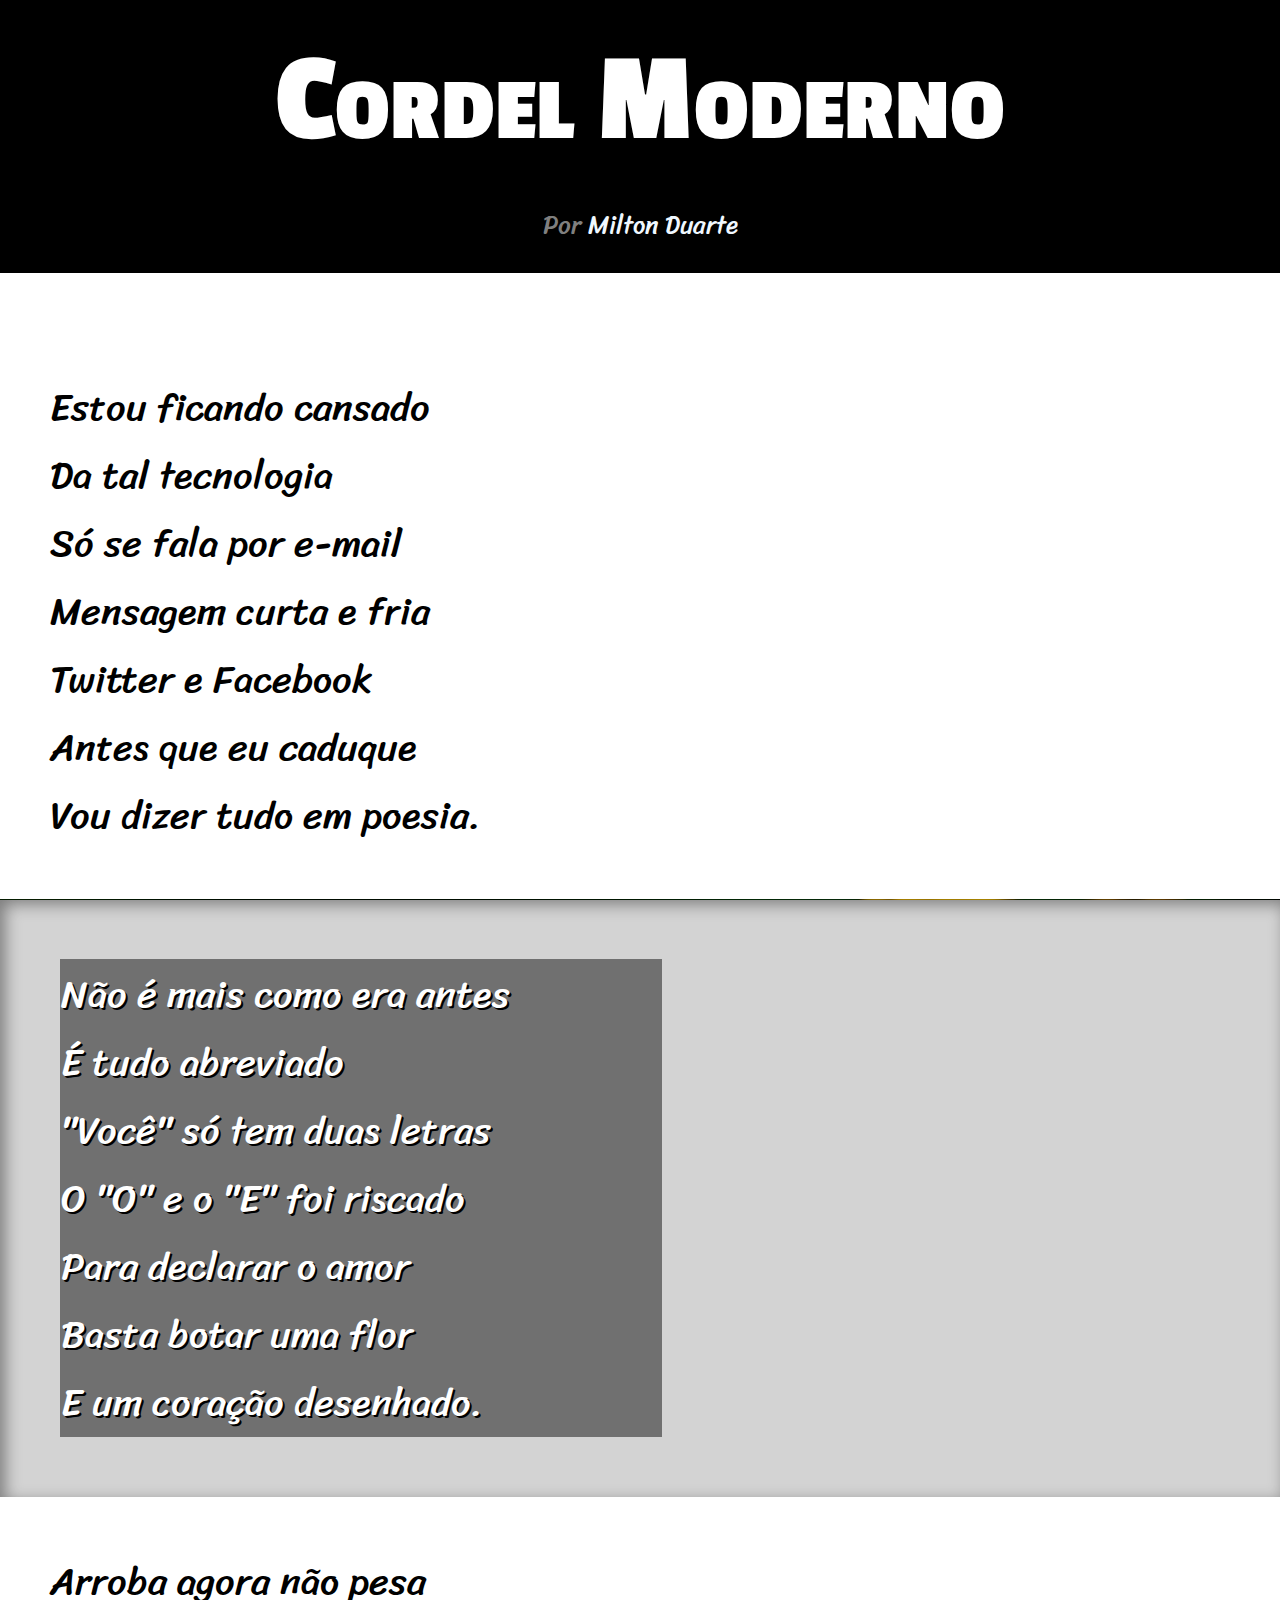
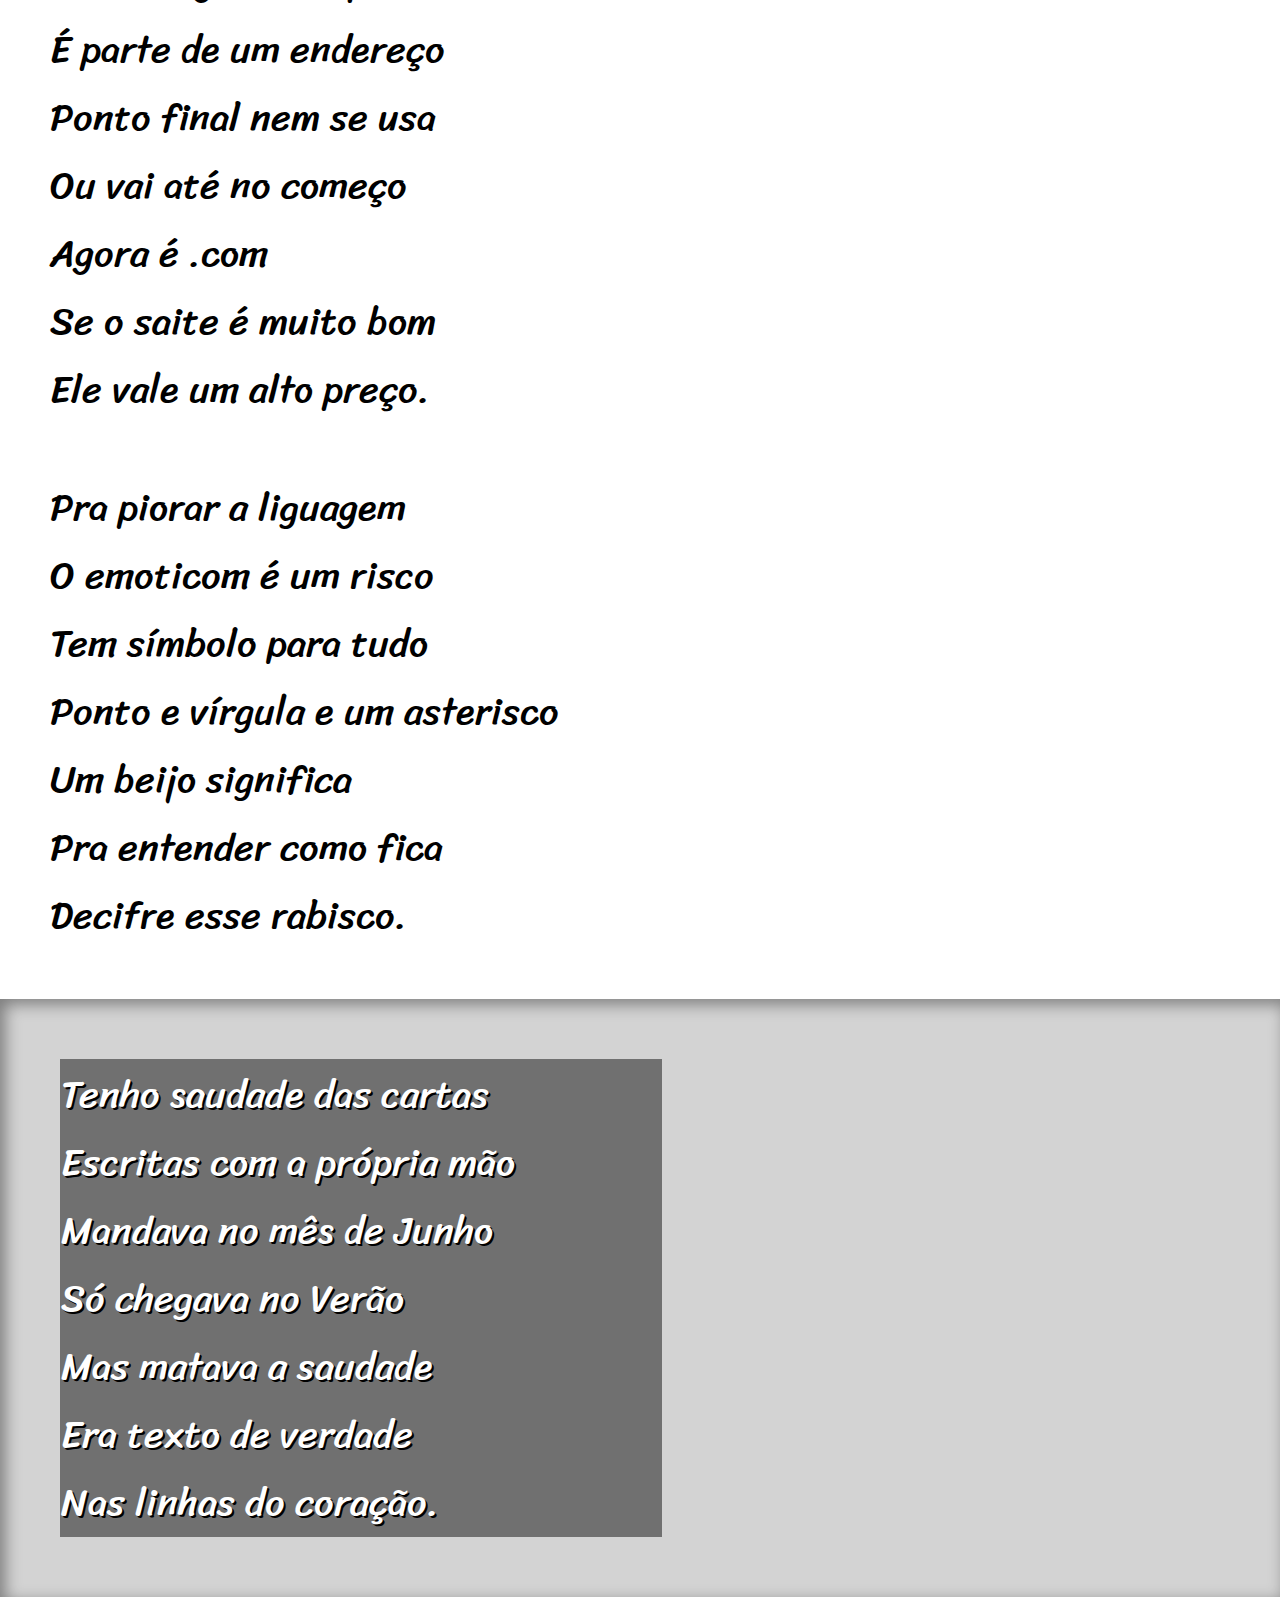
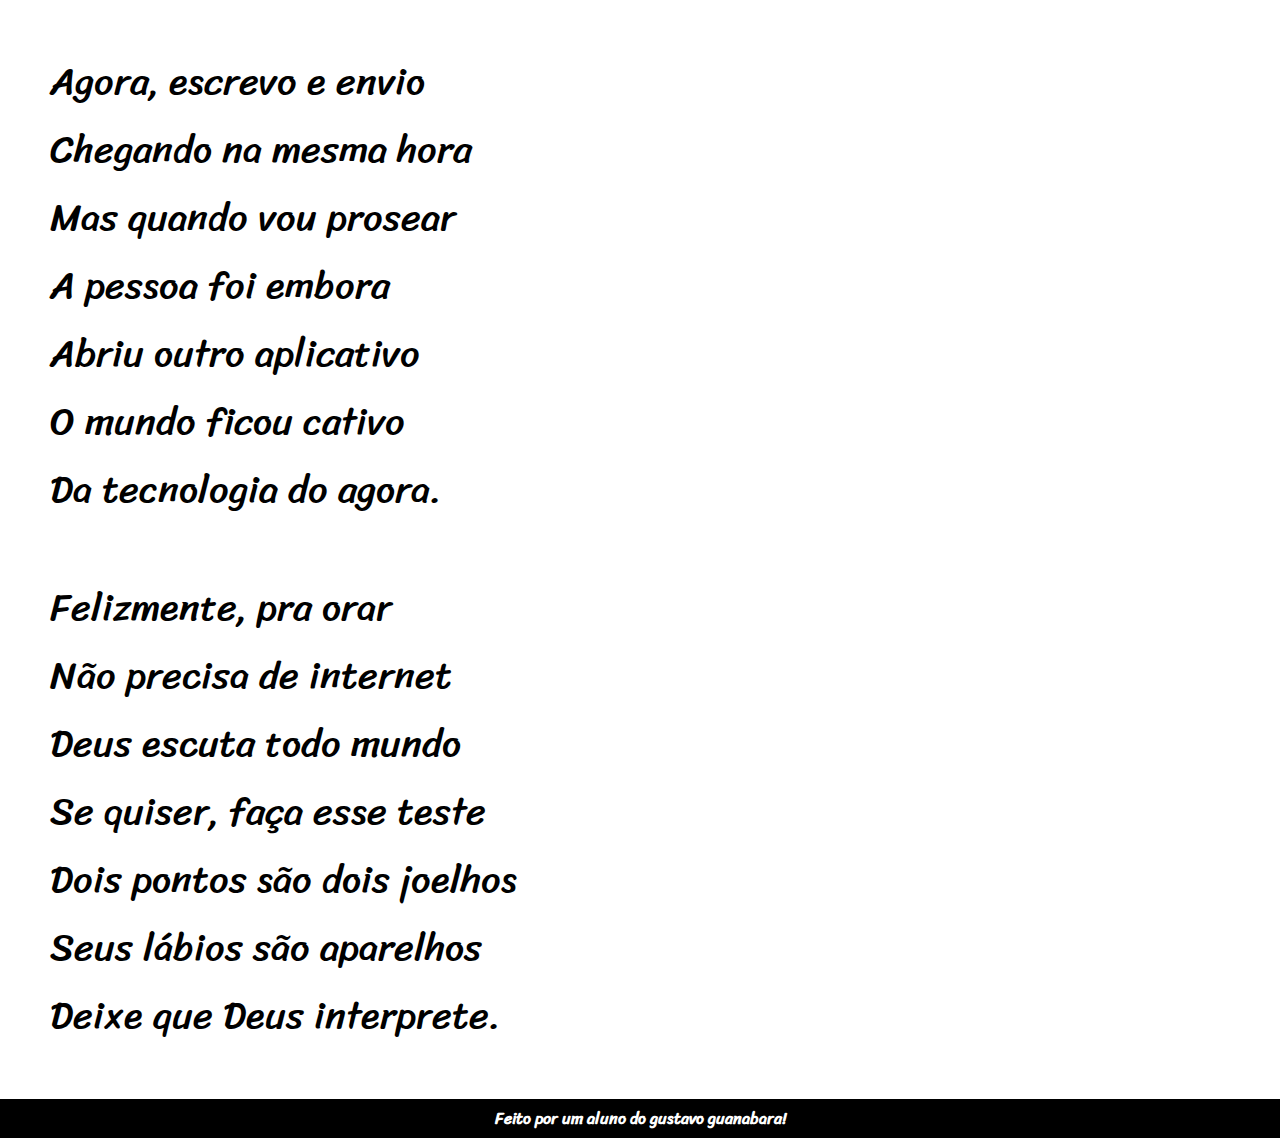
==== commit 7798364e: "arrumando coisas" ====
--- a/projeto-cordel/index.html
+++ b/projeto-cordel/index.html
@@ -34,9 +34,9 @@
               </div>
           </div>
           <div>
-              Arroba agora não pesa<br>
+             Arroba agora não pesa<br>
              É parte de um endereço<br>
-             Ponto final nem se usa<r>
+             Ponto final nem se usa<br>
              Ou vai até no começo<br>
              Agora é .com<br>
              Se o saite é muito bom<br>
--- a/projeto-cordel/style.css
+++ b/projeto-cordel/style.css
@@ -6,29 +6,28 @@
     --font2:   'Sriracha', cursive;
 }
 body{
-    font-size: 3.8em;
+    font-size: 3vw;
     margin: 0px;
     font-family: var(--font2);
 }
 header{
     border: 1px solid black;
     background-color: black;
-    min-height: 300px;
-    max-height: 630px;
+    max-height: 300px;
     color: white;
     text-align: center;
     margin-bottom: 100px; 
 }
 h1{
-    font-size: 160px;
+    font-size: 10vw;
     font-family: var(--font1);
     font-variant: small-caps;
     font-weight: bold;
-    margin-top: 40px;
+    margin-top: 30px;
+    margin-bottom: 30px;
 }
 .poucoescuro{
     color: rgba(255, 255, 255, 0.527);
-    margin-top: -100px;
     font-size: 25px;
 }
 
@@ -42,15 +41,18 @@
 
 
 div{
-    margin: 60px 0px;
+    margin: 50px 0px;
     margin-left: 50px;
 }
 
- .imagens1{
+ .imagens1, .imagens2{
     background-image: url(pacote-d012/imagens/background001.jpg);
+    background-color: lightgray;
     background-position: center center;
+    background-size: cover;
     background-repeat: no-repeat;
     background-attachment: fixed;
+    box-shadow: inset 5px 5px 16px 0px rgba(0, 0, 0, 0.411);
     height: 100%;
     padding: 10px;
     margin: 0;
@@ -62,18 +64,13 @@
     background-color: rgba(0, 0, 0, 0.466);
     color: white;
     min-width: 250px;
-    max-width: 700px;
+    max-width: 600px;
     text-align: left;
+    text-shadow: 2px 2px 0px black;
     
  }
 .imagens2{
     background-image: url(pacote-d012/imagens/background002.jpg);
-    background-position: center center;
-    background-repeat: no-repeat;
-    background-attachment: fixed;
-    height: 100%;
-    padding: 10px;
-    margin: 0;
 }
 footer{
     background-color: black;
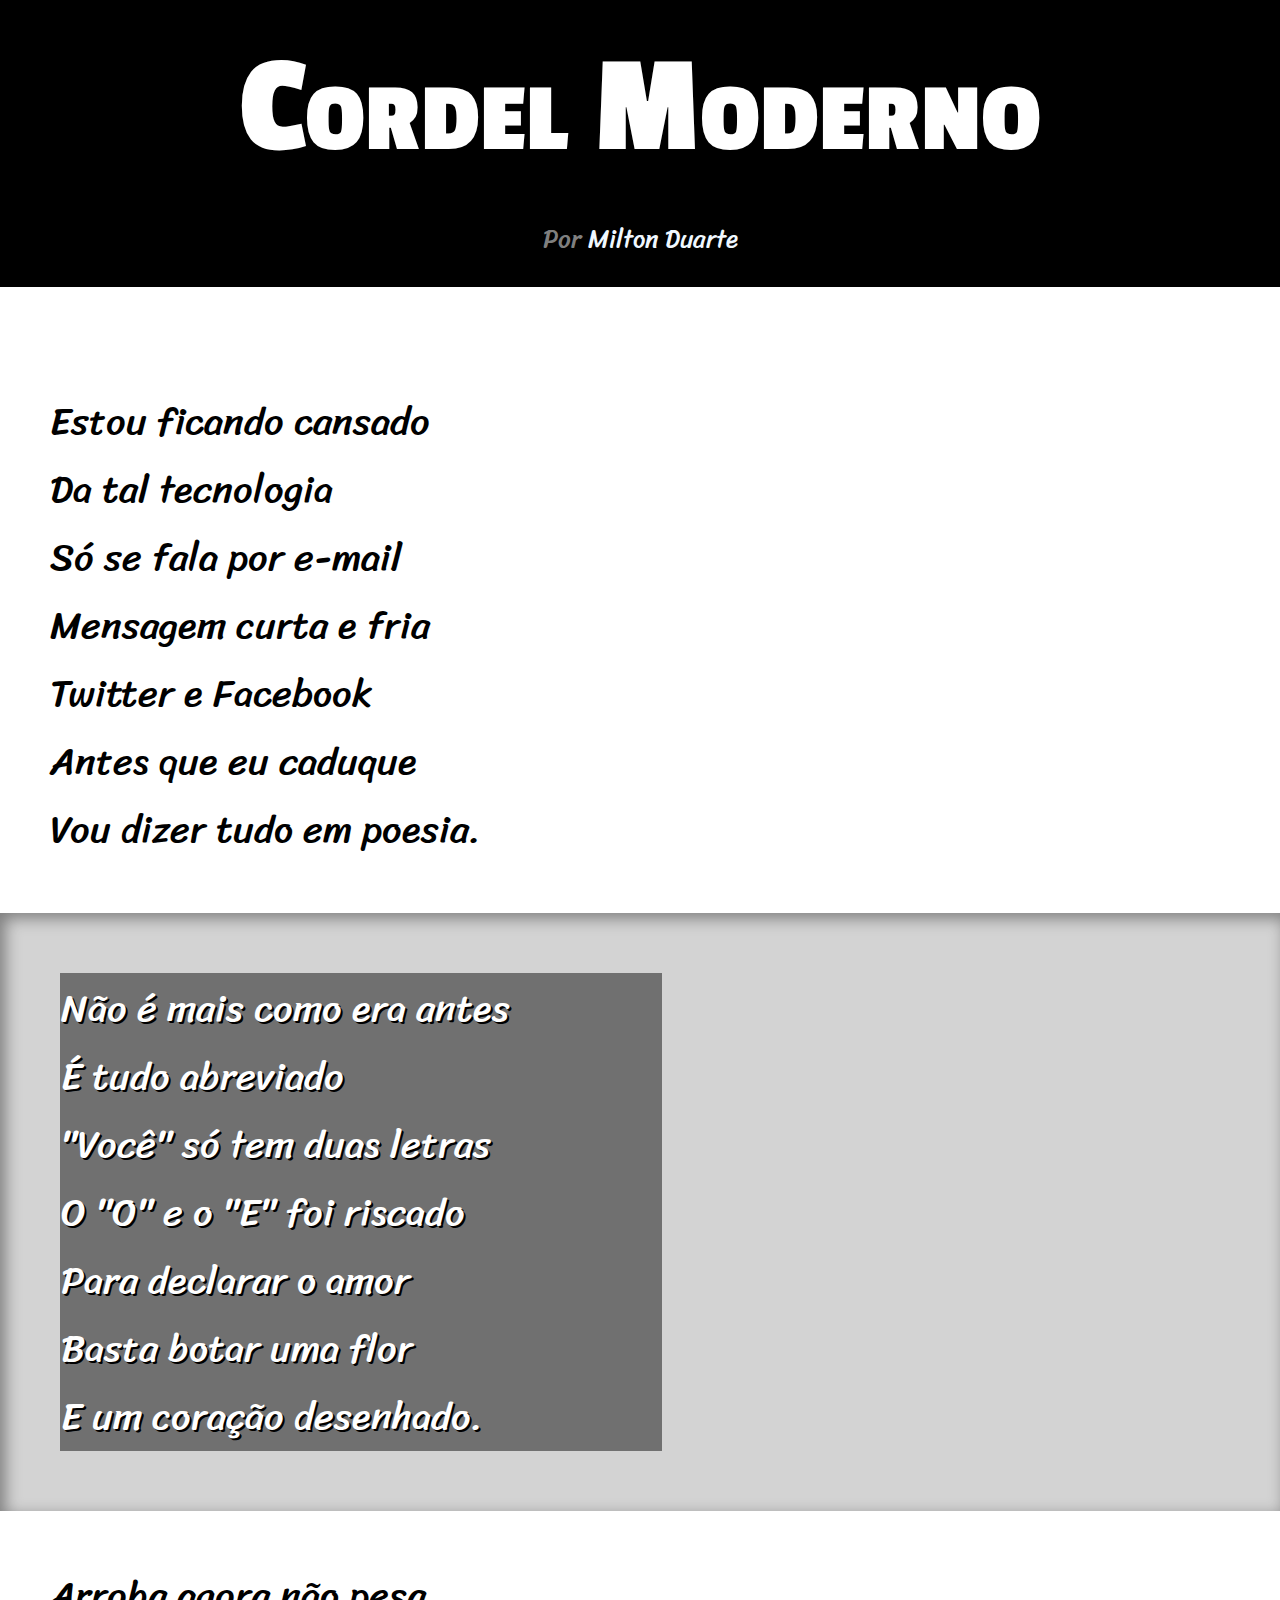
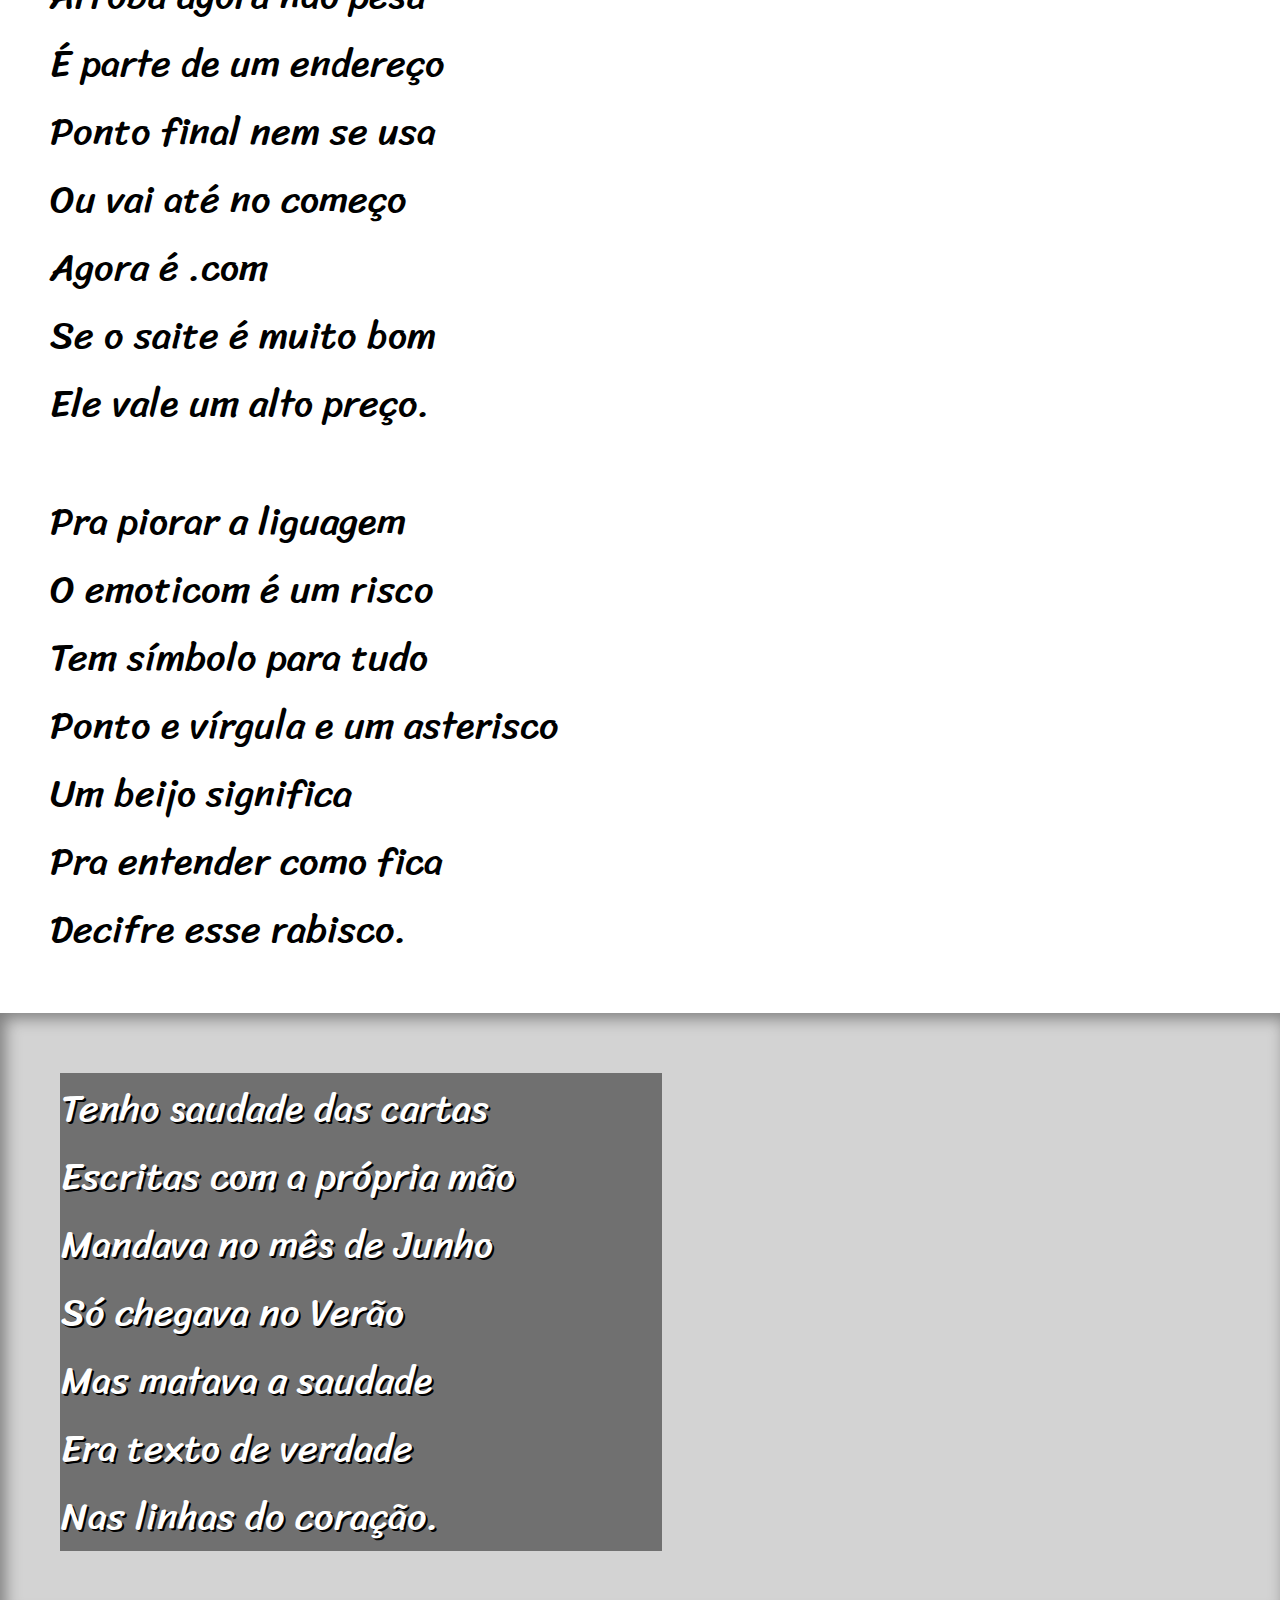
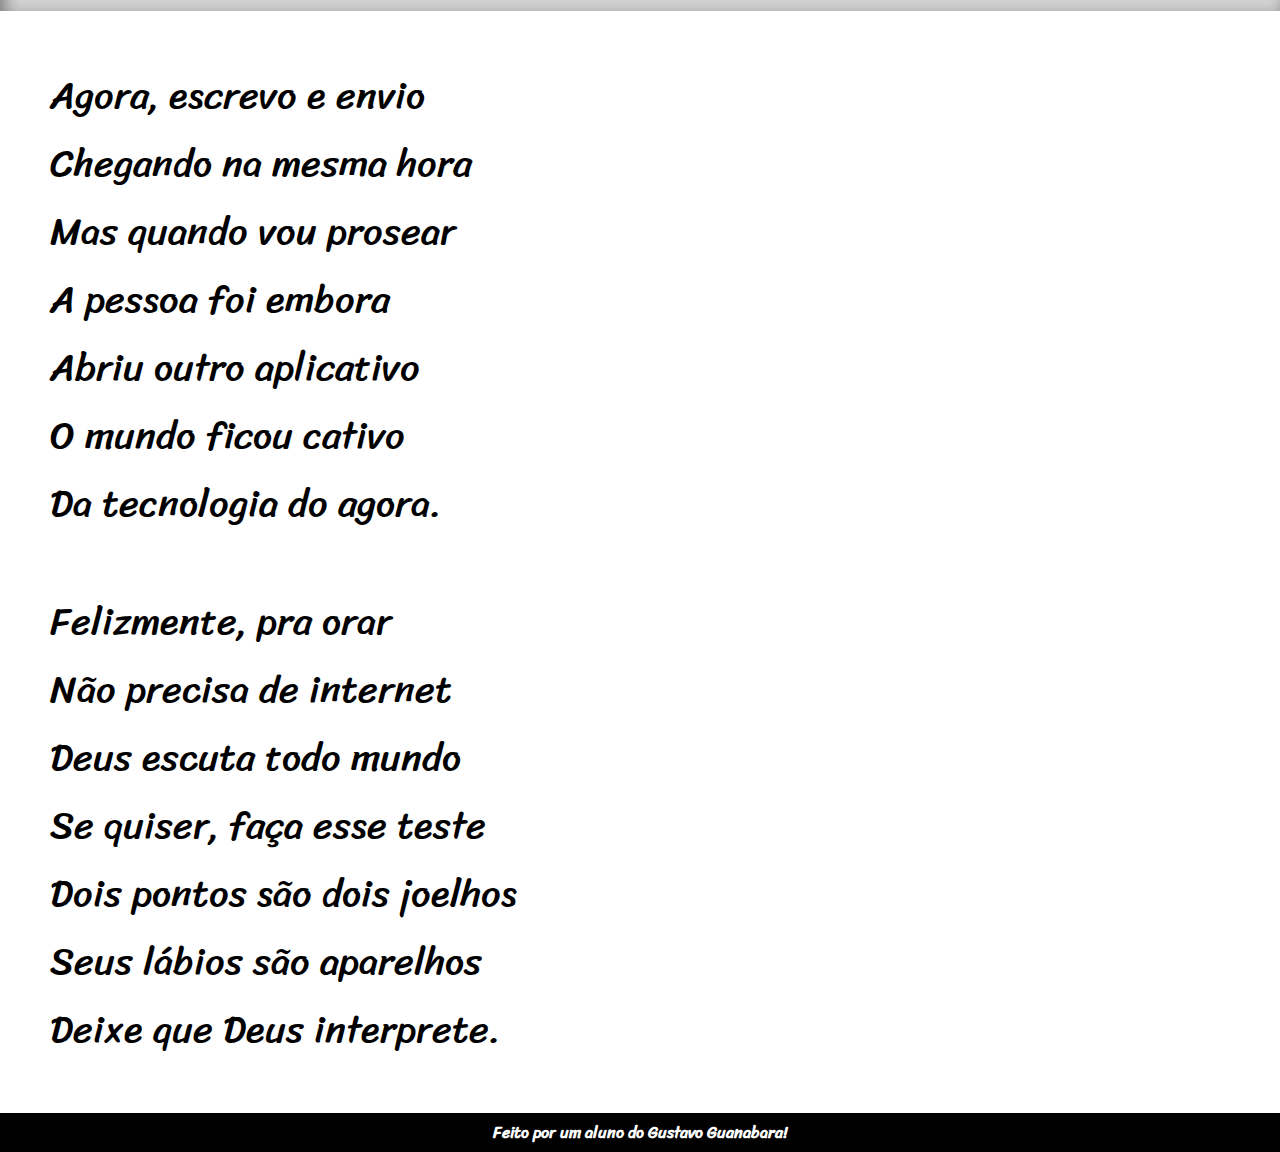
==== commit dc70b74d: "reasertando" ====
--- a/projeto-cordel/index.html
+++ b/projeto-cordel/index.html
@@ -85,6 +85,6 @@
              Deixe que Deus interprete.<br>
           </div>
       </main>
-      <footer>Feito por um aluno do gustavo guanabara!</footer>
+      <footer>Feito por um aluno do Gustavo Guanabara!</footer>
 </body>
 </html>--- a/projeto-cordel/style.css
+++ b/projeto-cordel/style.css
@@ -19,7 +19,7 @@
     margin-bottom: 100px; 
 }
 h1{
-    font-size: 10vw;
+    font-size: 11vw;
     font-family: var(--font1);
     font-variant: small-caps;
     font-weight: bold;
